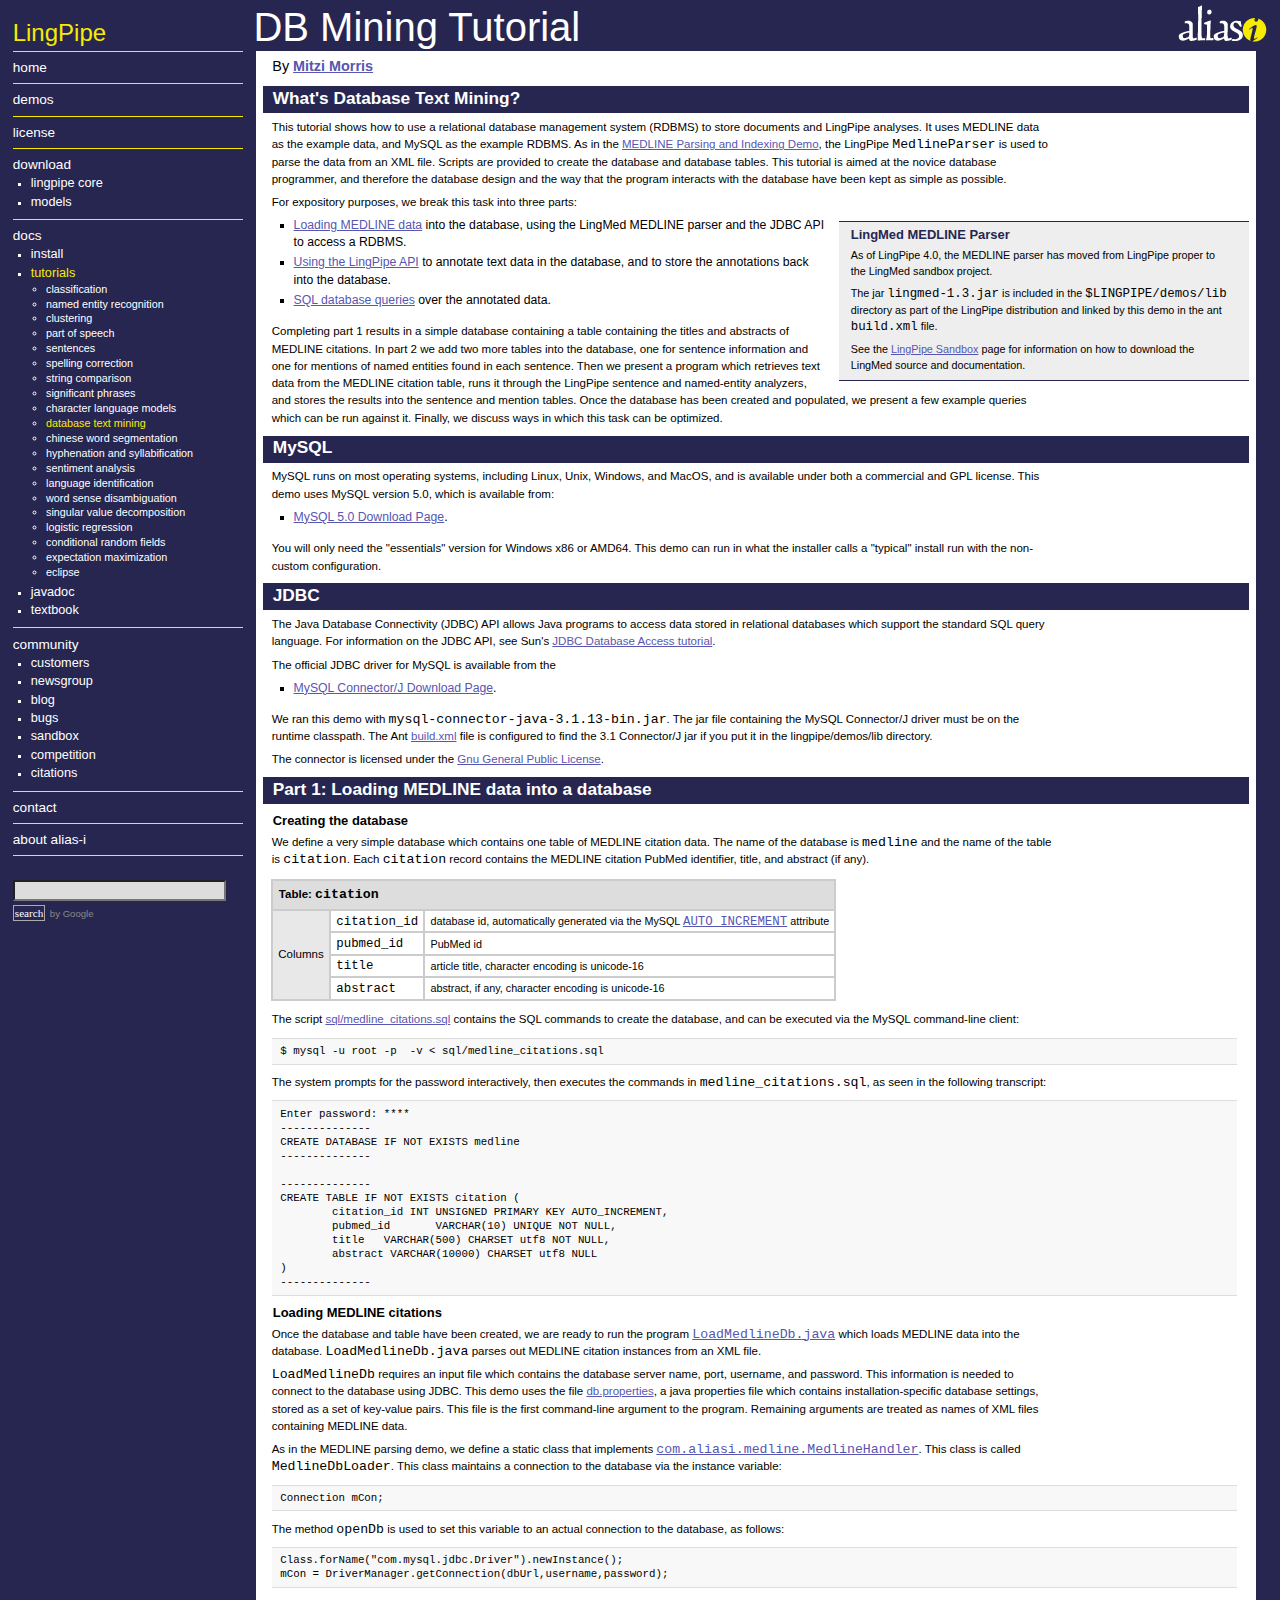
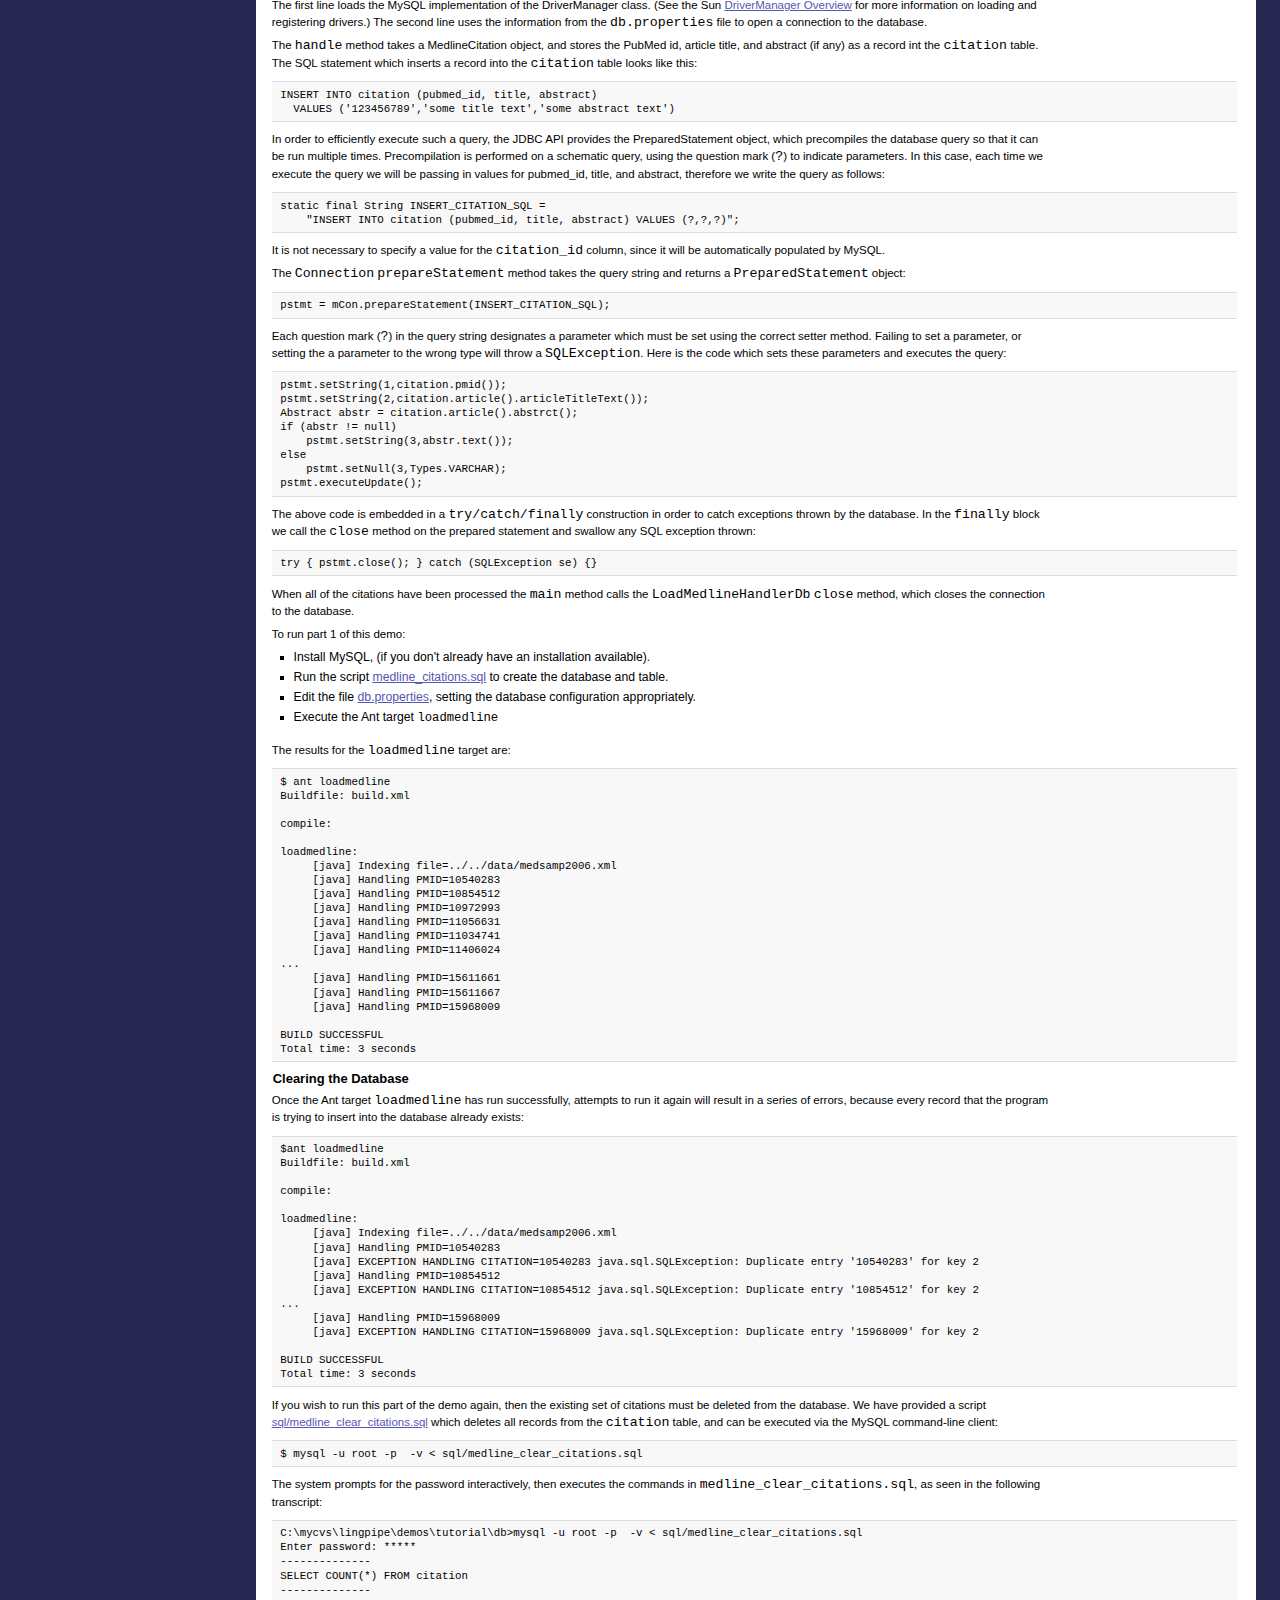
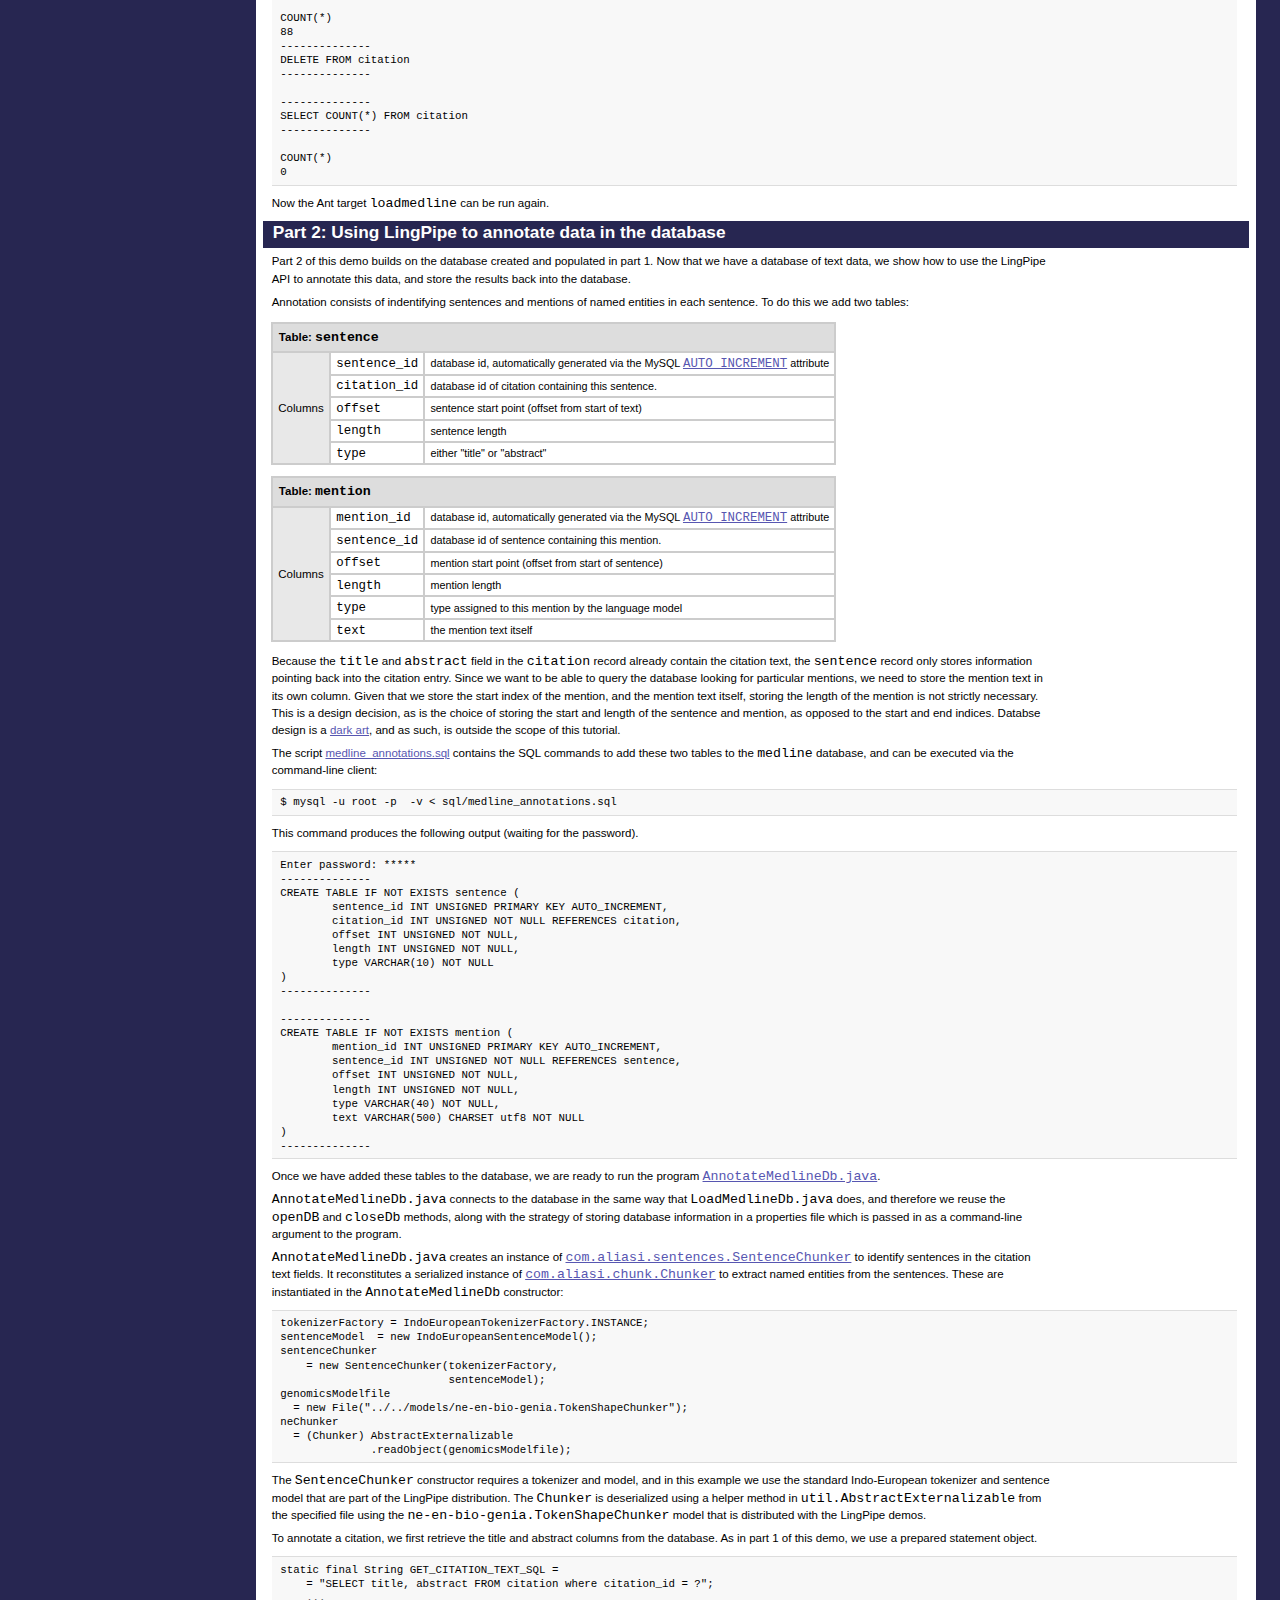
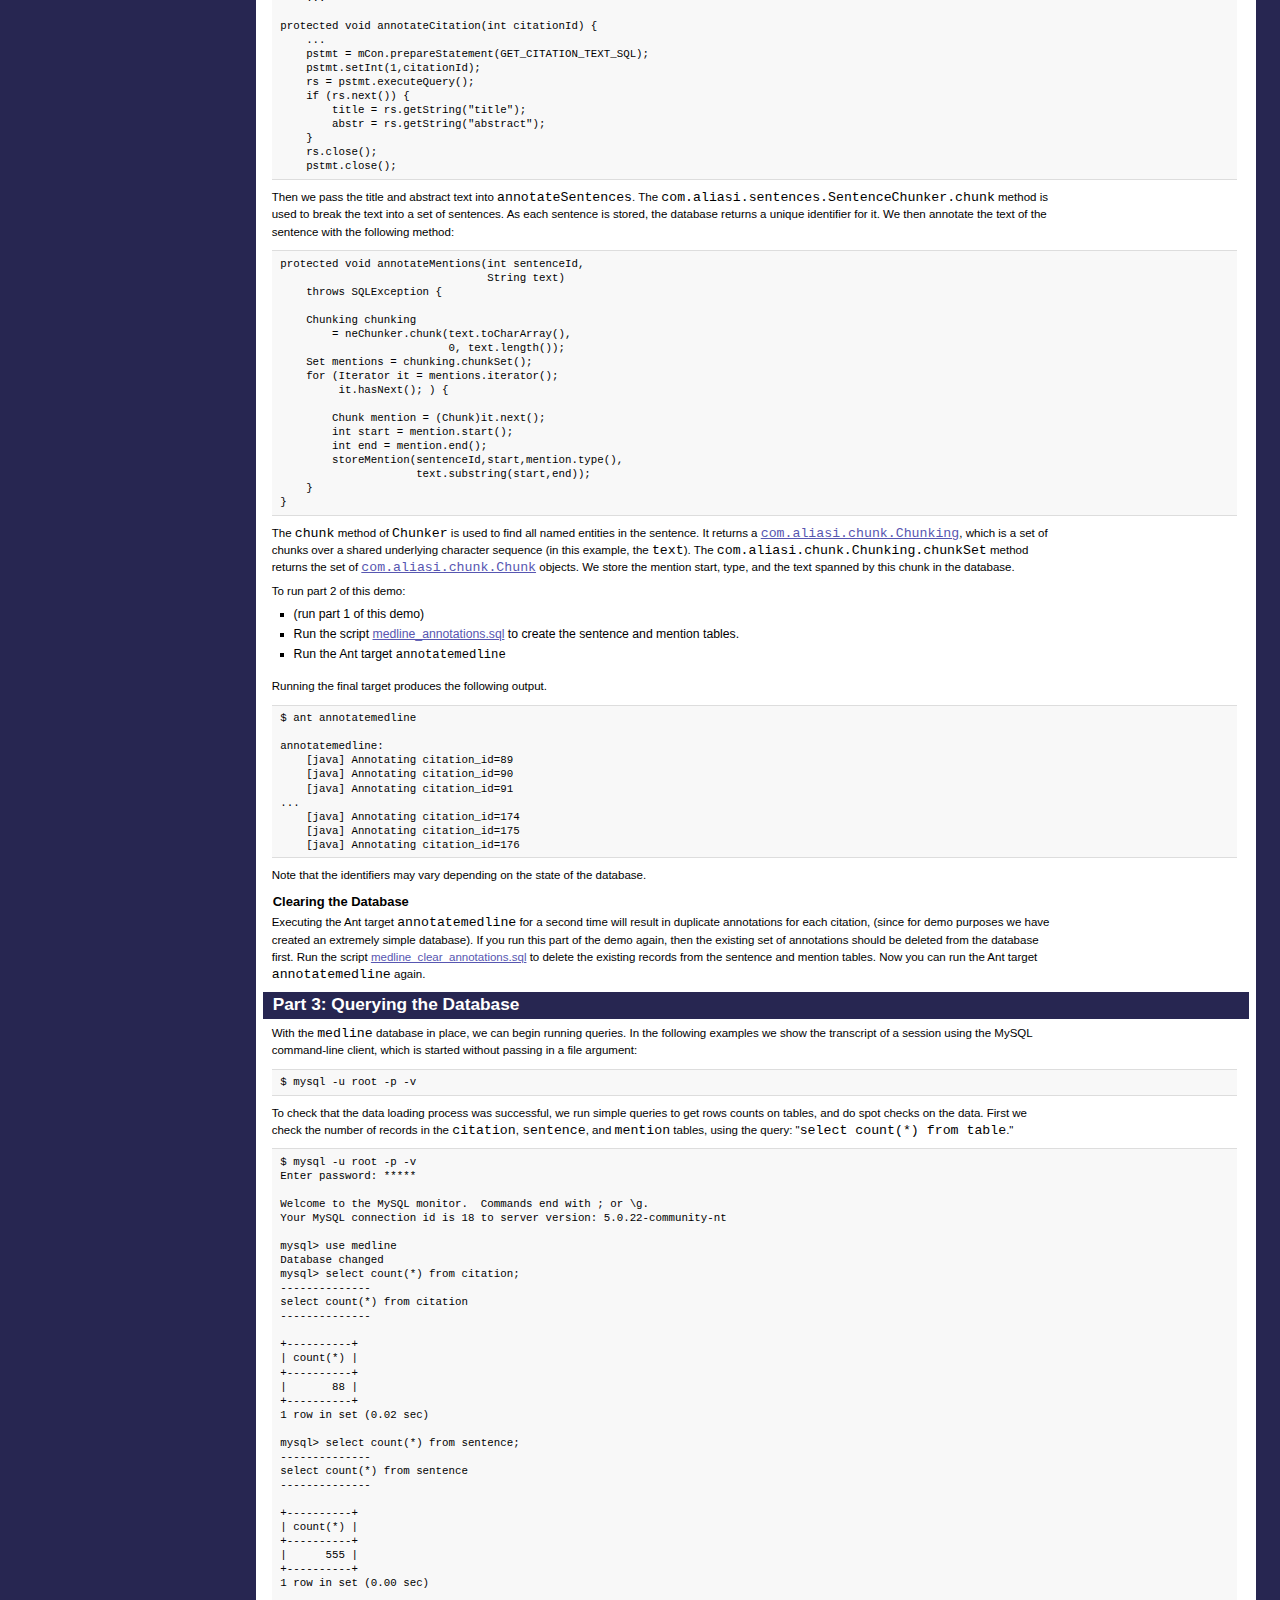
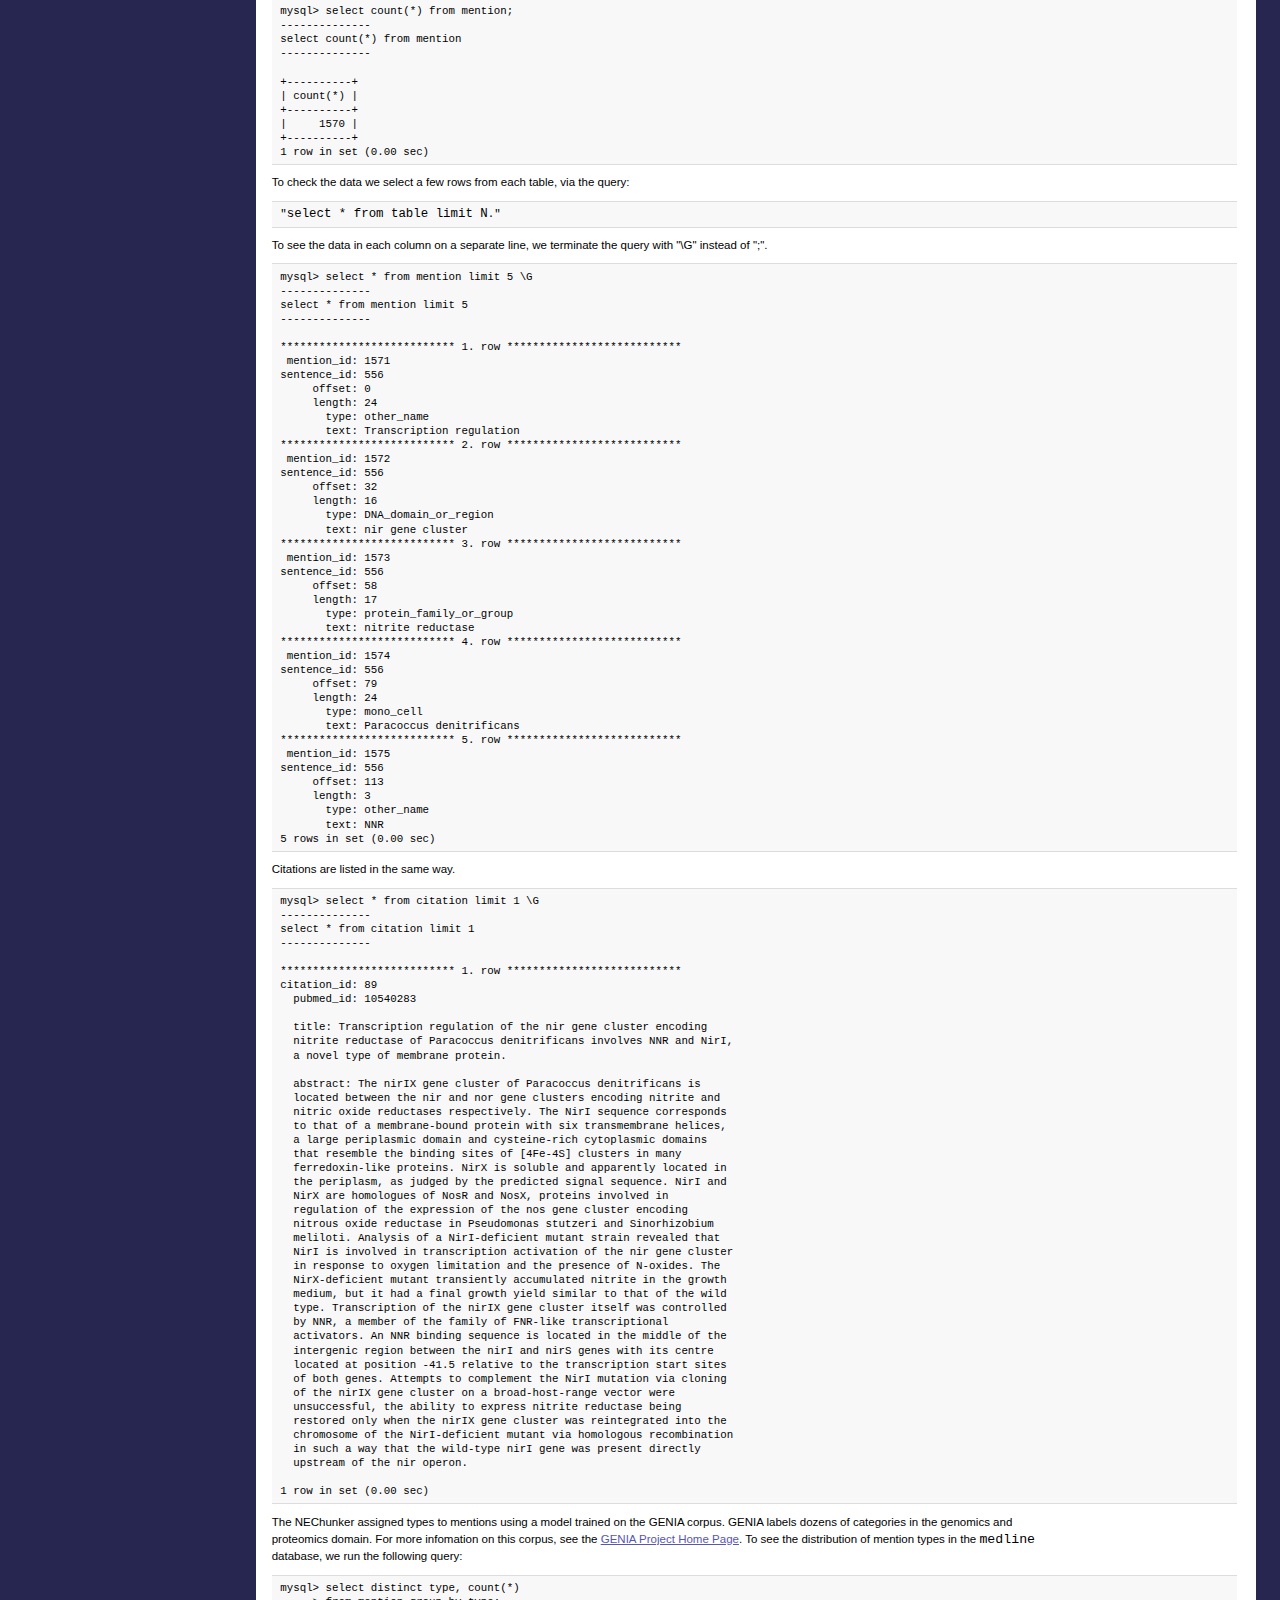
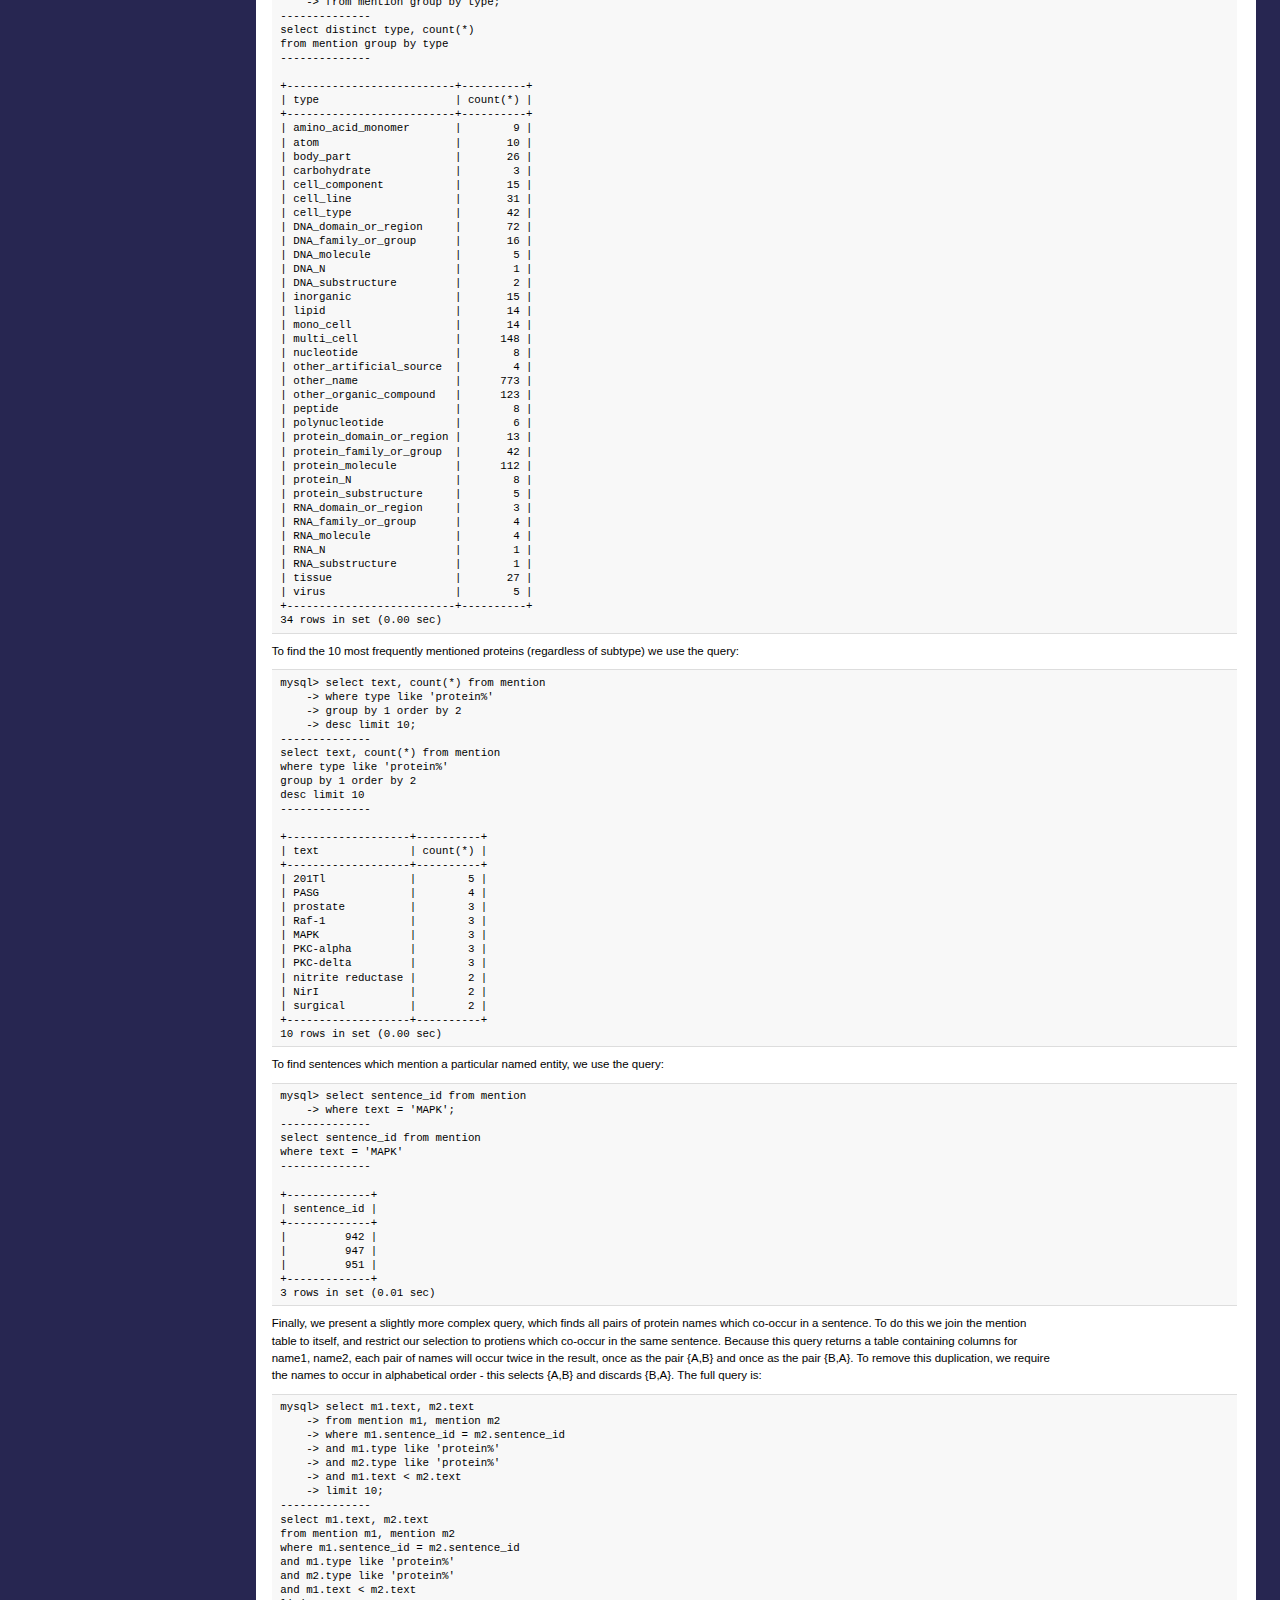
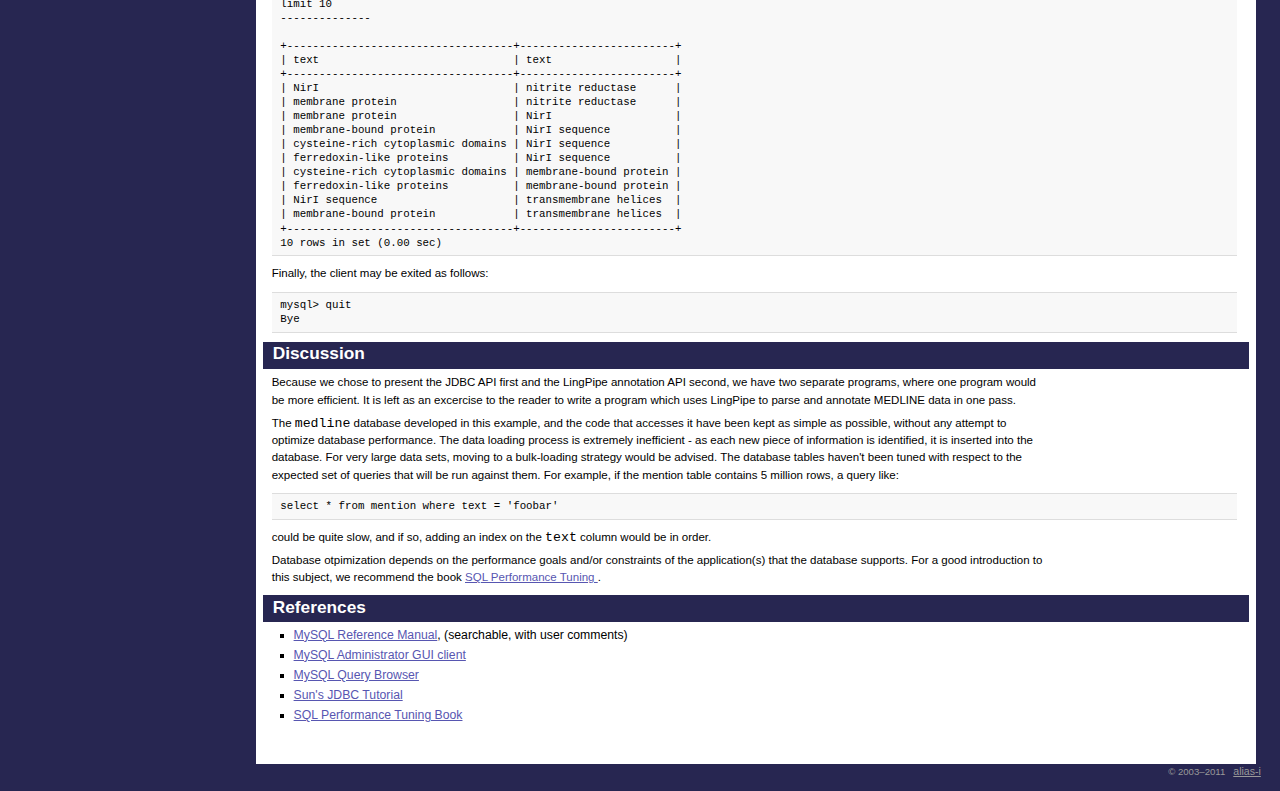
==== lingpipe_blog/database_text_mining.html @ 91e5bca7 "adding blogpost on MySQL" ====
<?xml version="1.0" encoding="UTF-8"?>
<!DOCTYPE html
     PUBLIC "-//W3C//DTD XHTML 1.0 Strict//EN"
     "http://www.w3.org/TR/xhtml1/DTD/xhtml1-strict.dtd">
<html xmlns="http://www.w3.org/1999/xhtml" xml:lang="en">

<title>LingPipe: Database Text Mining Tutorial</title>
<meta http-equiv="Content-type" content="application/xhtml+xml; charset=utf-8"/>
<meta http-equiv="Content-Language" content="en"/>
<link rel="stylesheet" href="styles.css">

</head>

 

<div id="header">
<h1 id="product">LingPipe</h1><h1 id="pagetitle">DB Mining Tutorial</h1>
<img src="logo-small.gif" style="float:right" alt="alias-i logo"/>
</a>
</div><!-- head -->


<div id="navig">

<ul>
<li><a href="/web/20130129032338/http://alias-i.com/lingpipe/index.html">home</a></li>

<li><a href="/web/20130129032338/http://alias-i.com/lingpipe/web/demos.html">demos</a></li>

<li><a href="/web/20130129032338/http://alias-i.com/lingpipe/web/licensing.html">license</a></li>

<li>download
<ul>
<li><a href="/web/20130129032338/http://alias-i.com/lingpipe/web/download.html">lingpipe core</a></li>
<li><a href="/web/20130129032338/http://alias-i.com/lingpipe/web/models.html">models</a></li>
</ul>
</li>

<li>docs
<ul>
<li><a href="/web/20130129032338/http://alias-i.com/lingpipe/web/install.html">install</a></li>
<li><a class="current" href="/web/20130129032338/http://alias-i.com/lingpipe/demos/tutorial/read-me.html">tutorials</a>
<ul>
<li><a href="/web/20130129032338/http://alias-i.com/lingpipe/demos/tutorial/classify/read-me.html">classification</a></li>
<li><a href="/web/20130129032338/http://alias-i.com/lingpipe/demos/tutorial/ne/read-me.html">named entity recognition</a></li>
<li><a href="/web/20130129032338/http://alias-i.com/lingpipe/demos/tutorial/cluster/read-me.html">clustering</a></li>
<li><a href="/web/20130129032338/http://alias-i.com/lingpipe/demos/tutorial/posTags/read-me.html">part of speech</a></li>
<li><a href="/web/20130129032338/http://alias-i.com/lingpipe/demos/tutorial/sentences/read-me.html">sentences</a></li>
<li><a href="/web/20130129032338/http://alias-i.com/lingpipe/demos/tutorial/querySpellChecker/read-me.html">spelling correction</a></li>
<li><a href="/web/20130129032338/http://alias-i.com/lingpipe/demos/tutorial/stringCompare/read-me.html">string comparison</a></li>
<li><a href="/web/20130129032338/http://alias-i.com/lingpipe/demos/tutorial/interestingPhrases/read-me.html">significant phrases</a></li>
<li><a href="/web/20130129032338/http://alias-i.com/lingpipe/demos/tutorial/lm/read-me.html">character language models</a></li>
<li><a class="current" href="/web/20130129032338/http://alias-i.com/lingpipe/demos/tutorial/db/read-me.html">database text mining</a></li>
<li><a href="/web/20130129032338/http://alias-i.com/lingpipe/demos/tutorial/chineseTokens/read-me.html">chinese word segmentation</a></li>
<li><a href="/web/20130129032338/http://alias-i.com/lingpipe/demos/tutorial/hyphenation/read-me.html">hyphenation and syllabification</a></li>
<li><a href="/web/20130129032338/http://alias-i.com/lingpipe/demos/tutorial/sentiment/read-me.html">sentiment analysis</a></li>
<li><a href="/web/20130129032338/http://alias-i.com/lingpipe/demos/tutorial/langid/read-me.html">language identification</a></li>
<li><a href="/web/20130129032338/http://alias-i.com/lingpipe/demos/tutorial/wordSense/read-me.html">word sense disambiguation</a></li>
<li><a href="/web/20130129032338/http://alias-i.com/lingpipe/demos/tutorial/svd/read-me.html">singular value decomposition</a></li>
<li><a href="/web/20130129032338/http://alias-i.com/lingpipe/demos/tutorial/logistic-regression/read-me.html">logistic regression</a></li>
<li><a href="/web/20130129032338/http://alias-i.com/lingpipe/demos/tutorial/crf/read-me.html">conditional random fields</a></li>
<li><a href="/web/20130129032338/http://alias-i.com/lingpipe/demos/tutorial/em/read-me.html">expectation maximization</a></li>
<li><a href="/web/20130129032338/http://alias-i.com/lingpipe/demos/tutorial/eclipse/read-me.html">eclipse</a></li>
</ul>
</li>
<li><a href="/web/20130129032338/http://alias-i.com/lingpipe/docs/api/index.html">javadoc</a></li>
<li><a href="/web/20130129032338/http://alias-i.com/lingpipe/web/book.html">textbook</a></li>
</ul>
</li>

<li>community
<ul>
<li><a href="/web/20130129032338/http://alias-i.com/lingpipe/web/customers.html">customers</a></li>
<li><a href="https://web.archive.org/web/20130129032338/http://groups.yahoo.com/group/LingPipe/">newsgroup</a></li>
<li><a href="https://web.archive.org/web/20130129032338/http://lingpipe-blog.com/">blog</a></li>
<li><a href="/web/20130129032338/http://alias-i.com/lingpipe/web/bugs.html">bugs</a></li>
<li><a href="/web/20130129032338/http://alias-i.com/lingpipe/web/sandbox.html">sandbox</a></li>
<li><a href="/web/20130129032338/http://alias-i.com/lingpipe/web/competition.html">competition</a></li>
<li><a href="/web/20130129032338/http://alias-i.com/lingpipe/web/citations.html">citations</a></li>
</ul>
</li>

<li><a href="/web/20130129032338/http://alias-i.com/lingpipe/web/contact.html">contact</a></li>

<li><a href="/web/20130129032338/http://alias-i.com/lingpipe/web/about.html">about alias-i</a></li>
</ul>

<div class="search">
<form action="https://web.archive.org/web/20130129032338/http://www.google.com/search">
<p>
<input type="hidden" name="hl" value="en"/>
<input type="hidden" name="ie" value="UTF-8"/>
<input type="hidden" name="oe" value="UTF-8"/>
<input type="hidden" name="sitesearch" value="alias-i.com"/>
<input class="query" size="10%" name="q" value=""/>
<br/>
<input class="submit" type="submit" value="search" name="submit"/>
<span style="font-size:.6em; color:#888">by&nbsp;Google</span>
</p>
</form>
</div>

</div><!-- navig -->


<div id="content" class="content">

<div class="author">
By <a href="https://web.archive.org/web/20130129032338/http://www.panix.com/~mitzi/MitziMorrisResume.html"><b>Mitzi Morris</b></a>
</div>

<h2>What's Database Text Mining?</h2>
<p>
This tutorial shows how to use a relational database management system
(RDBMS) to store documents and LingPipe analyses.  It uses MEDLINE data as
the example data, and MySQL as the example RDBMS.  As in the <a href="/web/20130129032338/http://alias-i.com/lingpipe/demos/tutorial/medline/read-me.html">MEDLINE Parsing and Indexing Demo</a>,
the LingPipe <code>MedlineParser</code> is used to parse the data from
an XML file.  Scripts are provided to create the database and database
tables.  This tutorial is aimed at the novice database programmer, and
therefore the database design and the way that the program interacts
with the database have been kept as simple as possible.
</p>

<p>
For expository purposes, we break this task into three parts:
</p>

<div class="sidebar">
<h2>LingMed MEDLINE Parser</h2>
<p>As of LingPipe 4.0, the MEDLINE parser has moved
from LingPipe proper to the LingMed sandbox project.
</p>
<p>
The jar <code>lingmed-1.3.jar</code> is
included in the <code>$LINGPIPE/demos/lib</code> directory
as part of the LingPipe distribution and linked by this
demo in the ant <code>build.xml</code> file.
</p>
<p>See the <a href="/web/20130129032338/http://alias-i.com/lingpipe/web/sandbox.html">LingPipe Sandbox</a>
page for information on how to download the LingMed source
and documentation.
</p>
</div>

<ul>
<li><a href="#part1">Loading MEDLINE data</a> into the database, using
the LingMed MEDLINE parser and the JDBC API to access a RDBMS.</li>
<li><a href="#part2">Using the LingPipe API</a> to annotate text data
in the database, and to store the annotations back into the database.</li>
<li><a href="#part3">SQL database queries</a> over the annotated data.</li>

</ul>

<p>
Completing part 1 results in a simple database containing a table
containing the titles and abstracts of MEDLINE citations.  In part 2
we add two more tables into the database, one for sentence
information and one for mentions of named entities found in each
sentence.  Then we present a program which retrieves text data from
the MEDLINE citation table, runs it through the LingPipe sentence and
named-entity analyzers, and stores the results into the sentence and
mention tables.  Once the database has been created and populated, we
present a few example queries which can be run against it.  Finally,
we discuss ways in which this task can be optimized.
</p>


<h2>MySQL</h2>

<p>
MySQL runs on most operating systems, including Linux, Unix, Windows,
and MacOS, and is available under both a commercial and GPL license.
This demo uses MySQL version 5.0, which is available from:
</p>

<ul>
<li>
<a href="https://web.archive.org/web/20130129032338/http://dev.mysql.com/downloads/mysql/5.0.html">MySQL 5.0 Download Page</a>.
</li>
</ul>

<p>
You will only need the &quot;essentials&quot; version for Windows x86
or AMD64.  This demo can run in what the installer calls a
&quot;typical&quot; install run with the non-custom configuration.
</p>

<h2>JDBC</h2>

<p>
The Java Database Connectivity (JDBC) API allows Java programs to access data stored in relational
databases which support the standard SQL query language.  For
information on the JDBC API, see Sun's <a href="https://web.archive.org/web/20130129032338/http://java.sun.com/docs/books/tutorial/jdbc/">JDBC Database
Access tutorial</a>.
</p>

<p>
The official JDBC driver for MySQL is available from the
</p>

<ul>
<li>
<a href="https://web.archive.org/web/20130129032338/http://dev.mysql.com/downloads/connector/j/3.1.html">MySQL Connector/J Download Page</a>.
</li>
</ul>

<p>
We ran this demo with <code>mysql-connector-java-3.1.13-bin.jar</code>.
The jar file containing the MySQL Connector/J driver must be on the
runtime classpath.  The Ant <a href="build.xml">build.xml</a> file is
configured to find the 3.1 Connector/J jar if you put it in the lingpipe/demos/lib directory.
</p>
<p>
The connector is licensed under the <a href="https://web.archive.org/web/20130129032338/http://www.gnu.org/licenses/gpl.html">Gnu General Public License</a>.
</p>

<a name="part1"></a>
<h2>Part 1: Loading MEDLINE data into a database</h2>

<h3>Creating the database</h3>

<p>
We define a very simple database which contains one table of MEDLINE citation data.
The name of the database is <code>medline</code>
and the name of the table is <code>citation</code>.
Each <code>citation</code> record contains the MEDLINE citation PubMed identifier,
title, and abstract (if any).
</p>

<table>
<tr>
<th class="title" colspan="3">Table: <code>citation</code></th>
</tr>
<tr>
<th rowspan="4">Columns</th>
<td><code>citation_id</code></td>
<td>database id, automatically generated via the MySQL
<a href="https://web.archive.org/web/20130129032338/http://dev.mysql.com/doc/mysql/en/example-auto-increment.html"><code>AUTO_INCREMENT</code></a> attribute
</td>
</tr>
<tr>
<td><code>pubmed_id</code></td>
<td>PubMed id</td>
</tr>
<tr>
<td><code>title</code></td>
<td>article title, character encoding is unicode-16</td>
</tr>
<tr>
<td><code>abstract</code></td>
<td>abstract, if any, character encoding is unicode-16</td>
</tr>
</table>

<p>
The script <a href="sql/medline_citations.sql">sql/medline_citations.sql</a> contains
the SQL commands to create the database, and can be executed via the
MySQL command-line client:
</p>

<pre class="code">
$ mysql -u root -p  -v &lt; sql/medline_citations.sql
</pre>

<p>
The system prompts for the password interactively, then executes the commands
in <code>medline_citations.sql</code>, as seen in the following transcript:
</p>

<pre class="code">
Enter password: ****
--------------
CREATE DATABASE IF NOT EXISTS medline
--------------

--------------
CREATE TABLE IF NOT EXISTS citation (
        citation_id INT UNSIGNED PRIMARY KEY AUTO_INCREMENT,
        pubmed_id       VARCHAR(10) UNIQUE NOT NULL,
        title   VARCHAR(500) CHARSET utf8 NOT NULL,
        abstract VARCHAR(10000) CHARSET utf8 NULL
)
--------------
</pre>


<h3>Loading MEDLINE citations</h3>


<p>
Once the database and table have been created, we are ready to run the program <a href="src/LoadMedlineDb.java"><code>LoadMedlineDb.java</code></a>
which loads MEDLINE data into the database.
<code>LoadMedlineDb.java</code> parses out MEDLINE citation instances from an XML file.
</p>

<p>
<code>LoadMedlineDb</code> requires an input file which contains
the database server name, port, username, and password.
This information is needed to connect to the database using JDBC.
This demo uses the file <a href="etc/db.properties">db.properties</a>, a java properties
file which contains installation-specific database settings, stored
as a set of key-value pairs.
This file is the first command-line argument to the program.
Remaining arguments are treated as names of XML files containing MEDLINE data.
</p>

<p>
As in the MEDLINE parsing demo, we define a static class that implements
<a href="/web/20130129032338/http://alias-i.com/lingpipe/docs/api/com/aliasi/medline/MedlineHandler.html">
<code>com.aliasi.medline.MedlineHandler</code></a>.
This class is called <code>MedlineDbLoader</code>.
This class maintains a connection to the database via the instance variable:
</p>

<pre class="code">
Connection mCon;
</pre>

<p>
The method <code>openDb</code> is used to set this variable to an
actual connection to the database, as follows:
</p>

<pre class="code">
Class.forName("com.mysql.jdbc.Driver").newInstance();
mCon = DriverManager.getConnection(dbUrl,username,password);
</pre>

<p>
The first line loads the MySQL implementation of the DriverManager
class.  (See the Sun <a href="https://web.archive.org/web/20130129032338/http://java.sun.com/j2se/1.4.2/docs/guide/jdbc/getstart/drivermanager.html#998348">
DriverManager Overview</a> for more information on loading and
registering drivers.)  The second line uses the information from the
<code>db.properties</code> file to open a connection to the database.
</p>

<p>
The <code>handle</code> method takes a MedlineCitation object, and stores
the PubMed id, article title, and abstract (if any) as a record int the
<code>citation</code> table.
The SQL statement which inserts a record into the <code>citation</code> table
looks like this:
</p>

<pre class="code">
INSERT INTO citation (pubmed_id, title, abstract)
  VALUES ('123456789','some title text','some abstract text')
</pre>

<p>
In order to efficiently execute such a query, the JDBC API provides
the PreparedStatement object, which precompiles the database query so
that it can be run multiple times.  Precompilation is performed on a
schematic query, using the question mark (<code>?</code>) to indicate
parameters.  In this case, each time we execute the query we will be
passing in values for pubmed_id, title, and abstract, therefore we
write the query as follows:
</p>

<pre class="code">
static final String INSERT_CITATION_SQL =
    "INSERT INTO citation (pubmed_id, title, abstract) VALUES (?,?,?)";
</pre>

<p>
It is not necessary to specify a value for the
<code>citation_id</code> column, since it will be automatically
populated by MySQL.
</p>

<p>
The <code>Connection</code> <code>prepareStatement</code> method takes
the query string and returns a <code>PreparedStatement</code> object:
</p>

<pre class="code">
pstmt = mCon.prepareStatement(INSERT_CITATION_SQL);
</pre>

<p>
Each question mark (<code>?</code>) in the query string designates a
parameter which must be set using the correct setter method.  Failing
to set a parameter, or setting the a parameter to the wrong type will
throw a <code>SQLException</code>.  Here is the code which sets these
parameters and executes the query:
</p>

<pre class="code">
pstmt.setString(1,citation.pmid());
pstmt.setString(2,citation.article().articleTitleText());
Abstract abstr = citation.article().abstrct();
if (abstr != null)
    pstmt.setString(3,abstr.text());
else
    pstmt.setNull(3,Types.VARCHAR);
pstmt.executeUpdate();
</pre>

<p>
The above code is embedded in a <code>try/catch/finally</code>
construction in order to catch exceptions thrown by the database.
In the <code>finally</code> block we call the <code>close</code>
method on the prepared statement and swallow any SQL exception thrown:
</p>

<pre class="code">
try { pstmt.close(); } catch (SQLException se) {}
</pre>

<p>
When all of the citations have been processed the <code>main</code>
method calls the <code>LoadMedlineHandlerDb</code> <code>close</code>
method, which closes the connection to the database.
</p>

<p>
To run part 1 of this demo:
</p>

<ul>
<li>
Install MySQL, (if you don't already have an installation available).
</li>
<li>
Run the script
<a href="sql/medline_citations.sql">medline_citations.sql</a> to create the database and table.
</li>
<li>
Edit the file
<a href="etc/db.properties">db.properties</a>, setting the database configuration appropriately.
</li>
<li>
Execute the Ant target <code>loadmedline</code>
</li>
</ul>

<p>
The results for the <code>loadmedline</code> target are:
</p>
<pre class="code">
$ ant loadmedline
Buildfile: build.xml

compile:

loadmedline:
     [java] Indexing file=../../data/medsamp2006.xml
     [java] Handling PMID=10540283
     [java] Handling PMID=10854512
     [java] Handling PMID=10972993
     [java] Handling PMID=11056631
     [java] Handling PMID=11034741
     [java] Handling PMID=11406024
...
     [java] Handling PMID=15611661
     [java] Handling PMID=15611667
     [java] Handling PMID=15968009

BUILD SUCCESSFUL
Total time: 3 seconds
</pre>

<h3>Clearing the Database</h3>
<p>
Once the Ant target <code>loadmedline</code> has run successfully,
attempts to run it again will result in a series of errors,
because every record that the program is trying to insert into
the database already exists:
</p>

<pre class="code">
$ant loadmedline
Buildfile: build.xml

compile:

loadmedline:
     [java] Indexing file=../../data/medsamp2006.xml
     [java] Handling PMID=10540283
     [java] EXCEPTION HANDLING CITATION=10540283 java.sql.SQLException: Duplicate entry '10540283' for key 2
     [java] Handling PMID=10854512
     [java] EXCEPTION HANDLING CITATION=10854512 java.sql.SQLException: Duplicate entry '10854512' for key 2
...
     [java] Handling PMID=15968009
     [java] EXCEPTION HANDLING CITATION=15968009 java.sql.SQLException: Duplicate entry '15968009' for key 2

BUILD SUCCESSFUL
Total time: 3 seconds
</pre>
<p>
If you wish to run this part of the demo again, then the existing set of
citations must be deleted from the database.
We have provided a script
<a href="sql/medline_clear_citations.sql">sql/medline_clear_citations.sql</a>
which deletes all records from the <code>citation</code>
table, and can be executed via the
MySQL command-line client:
</p>

<pre class="code">
$ mysql -u root -p  -v &lt; sql/medline_clear_citations.sql
</pre>

<p>
The system prompts for the password interactively, then executes the commands
in <code>medline_clear_citations.sql</code>, as seen in the following transcript:
</p>

<pre class="code">
C:\mycvs\lingpipe\demos\tutorial\db&gt;mysql -u root -p  -v &lt; sql/medline_clear_citations.sql
Enter password: *****
--------------
SELECT COUNT(*) FROM citation
--------------

COUNT(*)
88
--------------
DELETE FROM citation
--------------

--------------
SELECT COUNT(*) FROM citation
--------------

COUNT(*)
0
</pre>
<p>
Now the Ant target <code>loadmedline</code> can be run again.
</p>

<a name="part2"></a>
<h2>Part 2: Using LingPipe to annotate data in the database</h2>

<p>
Part 2 of this demo builds on the database created and populated in
part 1.  Now that we have a database of text data, we show how to use
the LingPipe API to annotate this data, and store the results back
into the database.
</p>

<p>
Annotation consists of indentifying sentences and mentions of named
entities in each sentence.  To do this we add two tables:
</p>

<table>
<tr>
<th class="title" colspan="3">Table: <code>sentence</code></th>
</tr>
<tr>
<th rowspan="5">Columns</th>
<td><code>sentence_id</code></td>
<td>database id, automatically generated via the MySQL
<a href="https://web.archive.org/web/20130129032338/http://dev.mysql.com/doc/mysql/en/example-auto-increment.html"><code>AUTO_INCREMENT</code></a> attribute
</td>
</tr>
<tr>
<td><code>citation_id</code></td>
<td>database id of citation containing this sentence.
</td>
</tr>
<tr>
<td><code>offset</code></td>
<td>sentence start point (offset from start of text)</td>
</tr>
<tr>
<td><code>length</code></td>
<td>sentence length</td>
</tr>
<tr>
<td><code>type</code></td>
<td>either "title" or "abstract"</td>
</tr>
</table>


<table>
<tr>
<th class="title" colspan="3">Table: <code>mention</code></th>
</tr>
<tr>
<th rowspan="6">Columns</th>
<td><code>mention_id</code></td>
<td>database id, automatically generated via the MySQL
<a href="https://web.archive.org/web/20130129032338/http://dev.mysql.com/doc/mysql/en/example-auto-increment.html"><code>AUTO_INCREMENT</code></a> attribute
</td>
</tr>
<tr>
<td><code>sentence_id</code></td>
<td>database id of sentence containing this mention.
</td>
</tr>
<tr>
<td><code>offset</code></td>
<td>mention start point (offset from start of sentence)</td>
</tr>
<tr>
<td><code>length</code></td>
<td>mention length</td>
</tr>
<tr>
<td><code>type</code></td>
<td>type assigned to this mention by the language model</td>
</tr>
<tr>
<td><code>text</code></td>
<td>the mention text itself</td>
</tr>
</table>

<p>
Because the <code>title</code> and <code>abstract</code> field in the
<code>citation</code> record already contain the citation text, the
<code>sentence</code> record only stores information pointing back
into the citation entry.  Since we want to be able to query the
database looking for particular mentions, we need to store the mention
text in its own column.  Given that we store the start index of the
mention, and the mention text itself, storing the length of the
mention is not strictly necessary.  This is a design decision, as is
the choice of storing the start and length of the sentence and
mention, as opposed to the start and end indices.  Databse design is a
<a href="https://web.archive.org/web/20130129032338/http://en.wikipedia.org/wiki/Dark_Arts">dark art</a>, and as
such, is outside the scope of this tutorial.
</p>

<p>
The script <a href="sql/medline_annotations.sql">medline_annotations.sql</a>
contains the SQL commands to add these two tables to the <code>medline</code>
database, and can be executed via the command-line client:
</p>

<pre class="code">
$ mysql -u root -p  -v &lt; sql/medline_annotations.sql
</pre>

<p>This command produces the following output (waiting for the
password).</p>

<pre class="code">
Enter password: *****
--------------
CREATE TABLE IF NOT EXISTS sentence (
        sentence_id INT UNSIGNED PRIMARY KEY AUTO_INCREMENT,
        citation_id INT UNSIGNED NOT NULL REFERENCES citation,
        offset INT UNSIGNED NOT NULL,
        length INT UNSIGNED NOT NULL,
        type VARCHAR(10) NOT NULL
)
--------------

--------------
CREATE TABLE IF NOT EXISTS mention (
        mention_id INT UNSIGNED PRIMARY KEY AUTO_INCREMENT,
        sentence_id INT UNSIGNED NOT NULL REFERENCES sentence,
        offset INT UNSIGNED NOT NULL,
        length INT UNSIGNED NOT NULL,
        type VARCHAR(40) NOT NULL,
        text VARCHAR(500) CHARSET utf8 NOT NULL
)
--------------
</pre>

<p>
Once we have added these tables to the database, we are ready to run
the program <a href="src/AnnotateMedlineDb.java"><code>AnnotateMedlineDb.java</code></a>.
</p>

<p>
<code>AnnotateMedlineDb.java</code> connects to the database in the
same way that <code>LoadMedlineDb.java</code> does, and therefore we
reuse the <code>openDB</code> and <code>closeDb</code> methods, along
with the strategy of storing database information in a properties file
which is passed in as a command-line argument to the program.
</p>

<p>
<code>AnnotateMedlineDb.java</code> creates an instance of <a href="/web/20130129032338/http://alias-i.com/lingpipe/docs/api/com/aliasi/sentences/SentenceChunker.html"><code>com.aliasi.sentences.SentenceChunker</code></a>
to identify sentences in the citation text fields.  It reconstitutes
a serialized instance of <a href="/web/20130129032338/http://alias-i.com/lingpipe/docs/api/com/aliasi/chunk/Chunker.html"><code>com.aliasi.chunk.Chunker</code></a>
to extract named entities from the sentences.
These are instantiated in the <code>AnnotateMedlineDb</code>
constructor:
</p>

<pre class="code">
tokenizerFactory = IndoEuropeanTokenizerFactory.INSTANCE;
sentenceModel  = new IndoEuropeanSentenceModel();
sentenceChunker
    = new SentenceChunker(tokenizerFactory,
                          sentenceModel);
genomicsModelfile
  = new File("../../models/ne-en-bio-genia.TokenShapeChunker");
neChunker
  = (Chunker) AbstractExternalizable
              .readObject(genomicsModelfile);
</pre>

<p>
The <code>SentenceChunker</code> constructor requires a tokenizer and
model, and in this example we use the standard Indo-European tokenizer
and sentence model that are part of the LingPipe distribution.  The
<code>Chunker</code> is deserialized using a helper method in
<code>util.AbstractExternalizable</code> from the specified file using
the <code>ne-en-bio-genia.TokenShapeChunker</code> model that is
distributed with the LingPipe demos.
</p>

<p>
To annotate a citation, we first retrieve the title and abstract
columns from the database.  As in part 1 of this demo, we use a
prepared statement object.
</p>

<pre class="code">
static final String GET_CITATION_TEXT_SQL =
    = "SELECT title, abstract FROM citation where citation_id = ?";
    ...

protected void annotateCitation(int citationId) {
    ...
    pstmt = mCon.prepareStatement(GET_CITATION_TEXT_SQL);
    pstmt.setInt(1,citationId);
    rs = pstmt.executeQuery();
    if (rs.next()) {
        title = rs.getString("title");
        abstr = rs.getString("abstract");
    }
    rs.close();
    pstmt.close();
</pre>

<p>
Then we pass the title and abstract text into
<code>annotateSentences</code>.  The
<code>com.aliasi.sentences.SentenceChunker.chunk</code> method is used
to break the text into a set of sentences.  As each sentence is
stored, the database returns a unique identifier for it.  We then annotate
the text of the sentence with the following method:
</p>

<pre class="code">
protected void annotateMentions(int sentenceId,
                                String text)
    throws SQLException {

    Chunking chunking
        = neChunker.chunk(text.toCharArray(),
                          0, text.length());
    Set mentions = chunking.chunkSet();
    for (Iterator it = mentions.iterator();
         it.hasNext(); ) {

        Chunk mention = (Chunk)it.next();
        int start = mention.start();
        int end = mention.end();
        storeMention(sentenceId,start,mention.type(),
                     text.substring(start,end));
    }
}
</pre>

<p>
The <code>chunk</code> method of <code>Chunker</code> is used
to find all named entities in the sentence.  It returns a
<a href="/web/20130129032338/http://alias-i.com/lingpipe/docs/api/com/aliasi/chunk/Chunk.html"><code>com.aliasi.chunk.Chunking</code></a>,
which is a set of chunks over a shared underlying character sequence
(in this example, the <code>text</code>).
The <code>com.aliasi.chunk.Chunking.chunkSet</code> method returns the set of
<a href="/web/20130129032338/http://alias-i.com/lingpipe/docs/api/com/aliasi/chunk/Chunk.html"><code>com.aliasi.chunk.Chunk</code></a>
objects.
We store the mention start, type, and the text spanned by this chunk in the database.
</p>

<p>
To run part 2 of this demo:
</p>

<ul>
<li>
(run part 1 of this demo)
</li>
<li>
Run the script <a href="sql/medline_annotations.sql">medline_annotations.sql</a> to
create the sentence and mention tables.
</li>
<li>
Run the Ant target <code>annotatemedline</code>
</li>
</ul>

<p>Running the final target produces the following output.</p>

<pre class="code">
$ ant annotatemedline

annotatemedline:
    [java] Annotating citation_id=89
    [java] Annotating citation_id=90
    [java] Annotating citation_id=91
...
    [java] Annotating citation_id=174
    [java] Annotating citation_id=175
    [java] Annotating citation_id=176
</pre>

<p>Note that the identifiers may vary depending on the state of
the database.</p>

<h3>Clearing the Database</h3>
<p>
Executing the Ant target <code>annotatemedline</code> for a second time
will result in duplicate annotations for each citation, (since for demo
purposes we have created an extremely simple database).
If you run this part of the demo again, then the existing set of
annotations should be deleted from the database first.
Run the script <a href="sql/medline_clear_annotations.sql">medline_clear_annotations.sql</a> to
delete the existing records from the sentence and mention tables.
Now you can run the Ant target <code>annotatemedline</code> again.
</p>

<a name="part3"></a>
<h2>Part 3: Querying the Database</h2>

<p>
With the <code>medline</code> database in place, we can begin running
queries.  In the following examples we show the transcript of a
session using the MySQL command-line client, which is started without
passing in a file argument:
</p>

<pre class="code">
$ mysql -u root -p -v
</pre>

<p>
To check that the data loading process was successful, we run simple queries
to get rows counts on tables, and do spot checks on the data.
First we check the number of records in the
<code>citation</code>, <code>sentence</code>, and <code>mention</code> tables,
using the query: &quot;<code>select count(*) from table</code>.&quot;
</p>

<pre class="code">
$ mysql -u root -p -v
Enter password: *****

Welcome to the MySQL monitor.  Commands end with ; or \g.
Your MySQL connection id is 18 to server version: 5.0.22-community-nt

mysql&gt; use medline
Database changed
mysql&gt; select count(*) from citation;
--------------
select count(*) from citation
--------------

+----------+
| count(*) |
+----------+
|       88 |
+----------+
1 row in set (0.02 sec)

mysql&gt; select count(*) from sentence;
--------------
select count(*) from sentence
--------------

+----------+
| count(*) |
+----------+
|      555 |
+----------+
1 row in set (0.00 sec)

mysql&gt; select count(*) from mention;
--------------
select count(*) from mention
--------------

+----------+
| count(*) |
+----------+
|     1570 |
+----------+
1 row in set (0.00 sec)
</pre>


<p>
To check the data we select a few rows from each table, via the query:
</p>

<pre class="code">
&quot;<code>select * from table limit N</code>.&quot;
</pre>

<p>
To see the
data in each column on a separate line, we terminate the query with
&quot;\G&quot; instead of &quot;;&quot;.
</p>

<pre class="code">
mysql&gt; select * from mention limit 5 \G
--------------
select * from mention limit 5
--------------

*************************** 1. row ***************************
 mention_id: 1571
sentence_id: 556
     offset: 0
     length: 24
       type: other_name
       text: Transcription regulation
*************************** 2. row ***************************
 mention_id: 1572
sentence_id: 556
     offset: 32
     length: 16
       type: DNA_domain_or_region
       text: nir gene cluster
*************************** 3. row ***************************
 mention_id: 1573
sentence_id: 556
     offset: 58
     length: 17
       type: protein_family_or_group
       text: nitrite reductase
*************************** 4. row ***************************
 mention_id: 1574
sentence_id: 556
     offset: 79
     length: 24
       type: mono_cell
       text: Paracoccus denitrificans
*************************** 5. row ***************************
 mention_id: 1575
sentence_id: 556
     offset: 113
     length: 3
       type: other_name
       text: NNR
5 rows in set (0.00 sec)
</pre>

<p>Citations are listed in the same way.</p>

<pre class="code">
mysql&gt; select * from citation limit 1 \G
--------------
select * from citation limit 1
--------------

*************************** 1. row ***************************
citation_id: 89
  pubmed_id: 10540283

  title: Transcription regulation of the nir gene cluster encoding
  nitrite reductase of Paracoccus denitrificans involves NNR and NirI,
  a novel type of membrane protein.

  abstract: The nirIX gene cluster of Paracoccus denitrificans is
  located between the nir and nor gene clusters encoding nitrite and
  nitric oxide reductases respectively. The NirI sequence corresponds
  to that of a membrane-bound protein with six transmembrane helices,
  a large periplasmic domain and cysteine-rich cytoplasmic domains
  that resemble the binding sites of [4Fe-4S] clusters in many
  ferredoxin-like proteins. NirX is soluble and apparently located in
  the periplasm, as judged by the predicted signal sequence. NirI and
  NirX are homologues of NosR and NosX, proteins involved in
  regulation of the expression of the nos gene cluster encoding
  nitrous oxide reductase in Pseudomonas stutzeri and Sinorhizobium
  meliloti. Analysis of a NirI-deficient mutant strain revealed that
  NirI is involved in transcription activation of the nir gene cluster
  in response to oxygen limitation and the presence of N-oxides. The
  NirX-deficient mutant transiently accumulated nitrite in the growth
  medium, but it had a final growth yield similar to that of the wild
  type. Transcription of the nirIX gene cluster itself was controlled
  by NNR, a member of the family of FNR-like transcriptional
  activators. An NNR binding sequence is located in the middle of the
  intergenic region between the nirI and nirS genes with its centre
  located at position -41.5 relative to the transcription start sites
  of both genes. Attempts to complement the NirI mutation via cloning
  of the nirIX gene cluster on a broad-host-range vector were
  unsuccessful, the ability to express nitrite reductase being
  restored only when the nirIX gene cluster was reintegrated into the
  chromosome of the NirI-deficient mutant via homologous recombination
  in such a way that the wild-type nirI gene was present directly
  upstream of the nir operon.

1 row in set (0.00 sec)
</pre>

<p>
The NEChunker assigned types to mentions using a model trained on the
GENIA corpus. GENIA labels dozens of categories in the genomics and
proteomics domain.  For more infomation on this corpus, see the <a href="https://web.archive.org/web/20130129032338/http://www-tsujii.is.s.u-tokyo.ac.jp/GENIA/">GENIA Project Home
Page</a>.  To see the distribution of mention types in the <code>medline</code>
database, we run the following query:
</p>

<pre class="code">
mysql&gt; select distinct type, count(*)
    -&gt; from mention group by type;
--------------
select distinct type, count(*)
from mention group by type
--------------

+--------------------------+----------+
| type                     | count(*) |
+--------------------------+----------+
| amino_acid_monomer       |        9 |
| atom                     |       10 |
| body_part                |       26 |
| carbohydrate             |        3 |
| cell_component           |       15 |
| cell_line                |       31 |
| cell_type                |       42 |
| DNA_domain_or_region     |       72 |
| DNA_family_or_group      |       16 |
| DNA_molecule             |        5 |
| DNA_N                    |        1 |
| DNA_substructure         |        2 |
| inorganic                |       15 |
| lipid                    |       14 |
| mono_cell                |       14 |
| multi_cell               |      148 |
| nucleotide               |        8 |
| other_artificial_source  |        4 |
| other_name               |      773 |
| other_organic_compound   |      123 |
| peptide                  |        8 |
| polynucleotide           |        6 |
| protein_domain_or_region |       13 |
| protein_family_or_group  |       42 |
| protein_molecule         |      112 |
| protein_N                |        8 |
| protein_substructure     |        5 |
| RNA_domain_or_region     |        3 |
| RNA_family_or_group      |        4 |
| RNA_molecule             |        4 |
| RNA_N                    |        1 |
| RNA_substructure         |        1 |
| tissue                   |       27 |
| virus                    |        5 |
+--------------------------+----------+
34 rows in set (0.00 sec)
</pre>

<p>
To find the 10 most frequently mentioned proteins (regardless
of subtype) we use the query:
</p>

<pre class="code">
mysql&gt; select text, count(*) from mention
    -&gt; where type like 'protein%'
    -&gt; group by 1 order by 2
    -&gt; desc limit 10;
--------------
select text, count(*) from mention
where type like 'protein%'
group by 1 order by 2
desc limit 10
--------------

+-------------------+----------+
| text              | count(*) |
+-------------------+----------+
| 201Tl             |        5 |
| PASG              |        4 |
| prostate          |        3 |
| Raf-1             |        3 |
| MAPK              |        3 |
| PKC-alpha         |        3 |
| PKC-delta         |        3 |
| nitrite reductase |        2 |
| NirI              |        2 |
| surgical          |        2 |
+-------------------+----------+
10 rows in set (0.00 sec)
</pre>

<p>
To find sentences which mention a particular named entity, we use the query:
</p>


<pre class="code">
mysql&gt; select sentence_id from mention
    -&gt; where text = 'MAPK';
--------------
select sentence_id from mention
where text = 'MAPK'
--------------

+-------------+
| sentence_id |
+-------------+
|         942 |
|         947 |
|         951 |
+-------------+
3 rows in set (0.01 sec)
</pre>

<p>
Finally, we present a slightly more complex query, which finds all
pairs of protein names which co-occur in a sentence.
To do this we join the mention table to itself, and restrict our selection
to protiens which co-occur in the same sentence.
Because this query returns a table containing columns for name1, name2,
each pair of names will occur twice in the result, once as the pair {A,B}
and once as the pair {B,A}.  To remove this duplication, we require the
names to occur in alphabetical order - this selects {A,B} and discards {B,A}.
The full query is:
</p>

<pre class="code">
mysql&gt; select m1.text, m2.text
    -&gt; from mention m1, mention m2
    -&gt; where m1.sentence_id = m2.sentence_id
    -&gt; and m1.type like 'protein%'
    -&gt; and m2.type like 'protein%'
    -&gt; and m1.text &lt; m2.text
    -&gt; limit 10;
--------------
select m1.text, m2.text
from mention m1, mention m2
where m1.sentence_id = m2.sentence_id
and m1.type like 'protein%'
and m2.type like 'protein%'
and m1.text &lt; m2.text
limit 10
--------------

+-----------------------------------+------------------------+
| text                              | text                   |
+-----------------------------------+------------------------+
| NirI                              | nitrite reductase      |
| membrane protein                  | nitrite reductase      |
| membrane protein                  | NirI                   |
| membrane-bound protein            | NirI sequence          |
| cysteine-rich cytoplasmic domains | NirI sequence          |
| ferredoxin-like proteins          | NirI sequence          |
| cysteine-rich cytoplasmic domains | membrane-bound protein |
| ferredoxin-like proteins          | membrane-bound protein |
| NirI sequence                     | transmembrane helices  |
| membrane-bound protein            | transmembrane helices  |
+-----------------------------------+------------------------+
10 rows in set (0.00 sec)
</pre>

<p>
Finally, the client may be exited as follows:
</p>

<pre class="code">
mysql&gt; quit
Bye
</pre>

<h2>Discussion</h2>

<p>
Because we chose to present the JDBC API first and the LingPipe
annotation API second, we have two separate programs, where one
program would be more efficient.  It is left as an excercise to the
reader to write a program which uses LingPipe to parse and annotate
MEDLINE data in one pass.
</p>

<p>
The <code>medline</code> database developed in this example, and the
code that accesses it have been kept as simple as possible, without
any attempt to optimize database performance.  The data loading
process is extremely inefficient - as each new piece of information is
identified, it is inserted into the database.  For very large data
sets, moving to a bulk-loading strategy would be advised.  The
database tables haven't been tuned with respect to the expected set of
queries that will be run against them.  For example, if the mention
table contains 5 million rows, a query like:
</p>

<pre class="code">
select * from mention where text = 'foobar'
</pre>

<p>
could be quite slow, and if so, adding an index on the
<code>text</code> column would be in order.
</p>

<p>
Database otpimization depends on the performance goals and/or constraints
of the application(s) that the database supports.
For a good introduction to this subject, we recommend the book
<a href="https://web.archive.org/web/20130129032338/http://www.amazon.com/exec/obidos/tg/detail/-/0201791692/002-6607731-5712868?v=glance">
SQL Performance Tuning </a>.
</p>


<h2>References</h2>

<ul>

<li>
<a href="https://web.archive.org/web/20130129032338/http://dev.mysql.com/doc/mysql/en/index.html">MySQL Reference Manual</a>, (searchable, with user comments)
</li>

<li>
<a href="https://web.archive.org/web/20130129032338/http://dev.mysql.com/downloads/administrator/index.html">MySQL Administrator GUI client</a>
</li>

<li>
<a href="https://web.archive.org/web/20130129032338/http://dev.mysql.com/downloads/query-browser/1.1.html">MySQL Query Browser</a>
</li>


<li>
<a href="https://web.archive.org/web/20130129032338/http://java.sun.com/docs/books/tutorial/jdbc/">Sun's JDBC Tutorial</a>
</li>

<li>
<a href="https://web.archive.org/web/20130129032338/http://www.amazon.com/exec/obidos/tg/detail/-/0201791692/002-6607731-5712868?v=glance">
SQL Performance Tuning Book</a>
</li>
</ul>


</div><!-- content -->

<div id="foot">
<p>
&#169; 2003&ndash;2011 &nbsp;
<a href="https://web.archive.org/web/20130129032338/mailto:lingpipe@alias-i.com">alias-i</a>
</p>
</div>
<script type="text/javascript">
var gaJsHost = (("https:" == document.location.protocol) ? "https://web.archive.org/web/20130129032338/https://ssl." : "https://web.archive.org/web/20130129032338/http://www.");
document.write(unescape("%3Cscript src='" + gaJsHost + "google-analytics.com/ga.js' type='text/javascript'%3E%3C/script%3E"));
</script>
<script type="text/javascript">
try {
var pageTracker = _gat._getTracker("UA-15123726-1");
pageTracker._trackPageview();
} catch(err) {}</script></body>
</html>



<!--
     FILE ARCHIVED ON 03:23:38 Jan 29, 2013 AND RETRIEVED FROM THE
     INTERNET ARCHIVE ON 21:03:51 Mar 31, 2025.
     JAVASCRIPT APPENDED BY WAYBACK MACHINE, COPYRIGHT INTERNET ARCHIVE.

     ALL OTHER CONTENT MAY ALSO BE PROTECTED BY COPYRIGHT (17 U.S.C.
     SECTION 108(a)(3)).
-->
<!--
playback timings (ms):
  captures_list: 0.576
  exclusion.robots: 0.027
  exclusion.robots.policy: 0.016
  esindex: 0.01
  cdx.remote: 12.295
  LoadShardBlock: 1042.836 (3)
  PetaboxLoader3.datanode: 937.279 (4)
  PetaboxLoader3.resolve: 257.217 (2)
  load_resource: 176.934
-->
---- lingpipe_blog/styles.css ----
/* 
COLORS
dark blue: #272651;
blue link: #5756B1;
yellow: #F7EB00;
*/

* {
  margin: 0;
  padding: 0;
  font-family: verdana, arial, sans-serif;
}
b { 
  font-weight: bold;
}
i { 
  font-style: italic;
}
.yellowbg { 
  background-color: #FFFFEE;

}
.bluebg { 
  background-color: #EEF;
}
body { 
  font-size: 1em;
  background-color: #272651;
}
.var { 
  font-style: italic;
}

a { 
  color: #5756B1; 
  text-decoration: underline;
}
a:hover { 
  color: #272651;
}

pre {
  font-family: "lucida console", "courier new", courier,  monospace;
  font-size: 1.1em;
}
pre.code { 
  padding: 0.5em 1.5ex;
  margin: 0.85em 2ex .85em 1.5ex;
  color: black;
  background-color: #F8F8F8;
  border-top: 1px solid #DDD;
  border-bottom: 1px solid #DDD;
  overflow: auto;
  clip: auto;
  line-height: 130%;
  font-size: .75em;
}
pre.code sup sup { 
  color: black;
}
pre.code sup { 
  color: black;
}
pre.code sub sub { 
  color: black;
}
pre.code sub { 
  color: black;
}
pre.license { 
  padding: 10em;
  font-size: 190%;
}
.greycode { 
  font-family: "lucida console", "courier new", courier,  monospace;
  color: #777;
}

.userinput { 
  font-family:  "lucida console", "courier new", courier,  monospace;
  font-style: italic;
}

div.sidebar pre.code { 
  font-size: .80em;
}
div.author { 
  padding: 0.5em 0ex 0.25em 1.2ex;
}

table { 
  background-color: #CCC;
  margin: 0.75em 5ex 0.75em 1ex;
  overflow: auto;
  margin-right: 20%;
}
th.title { 
  margin: 0;
  padding: 0.5em 0 0.5em 1ex;
  text-align: left;
  font-weight: bold;
  font-style: normal;
  background-color: #DDD;
  color: black;
  border: none;
}
th, td {  
  margin: 0;
  padding: 0.25em .9ex;
  text-align: left;
  line-height: 130%;
  font-style: normal;
  font-weight: normal;
}
th { 
  font-size: .80em;
  background-color: #E8E8E8;
}
td { 
  font-size: .75em;
  background-color: #FFF;
}
code, .code { 
  font-family: "lucida console", "courier new", courier,  monospace;
  font-size: 1.00em;
}
div#content code { 
  font-family: "lucida console", "courier new", courier,  monospace;
  font-size: 1.15em;
}
.smallcode { 
  font-family: "lucida console", "courier new", courier,  monospace;
  font-size: .90em;
}
.smallnote { 
  color: #666;
  font-size: .90em;
  font-weight: normal;
}

div#header {
  color: white;
  margin: 0 1% 0 0;
  padding: 5px 0 0 0;
}
h1#product {
  float: left;
  width: 19%;
  margin-left: 1%;
  margin-top: .6em;
  margin-bottom: 1px;
  font-weight: normal;
  font-size: 1.50em;
  display: inline;
  color: #F7EB00;
  overflow: hidden;
}
h1#pagetitle {
  float: left;
  font-size: 2.50em;
  margin: 0;
  margin-bottom: 1px;
  font-weight: normal;
}
a#logo { 
  float: right;
  padding: 0;
  margin: .4em 1% 0 0;
  display: inline;
}
a#logo img { 
  border: none;
}
div#navig {
  clear: both;
  float: left;
  width: 18%;
  margin-left: 1%;
  margin-right: 1%;
  overflow: hidden;
  display: inline;
}
div#navig ul {  
  list-style-type: none; 
  border-bottom: 1px solid #F7EB00;
}
div#navig ul li { 
  border-top: 1px solid #F7EB00;
  color: white;
  font-size: .85em;
  padding-top: 0.6em;
  padding-bottom: 0.6em;
}
div#navig ul li ul {  
  list-style-type: square;
  border: none;
  padding: .15em 0 0 2.5ex;
}
div#navig ul li a { 
  color: white;
  text-decoration: none;
}
div#navig ul li a:hover { 
  color: #F7EB00;
}
div#navig ul li ul li {
  border: none;
  padding: .1em 0 .2em 0;
}
div#navig ul li ul li a {
  font-size: 1.10em;
}
div#navig ul li ul li ul { 
   list-style-type: circle;
}
div#navig a.current {
  color: #F7EB00;
}
div#navig a.current:hover {
  text-decoration: none;
  color: #AAA;
}


button.plainbutton { 
   padding: 5px;
   margin: 3px 3px 3px 0;
}

div.search { 
  text-align: left;
  margin-top: 1.5em;
  width: 100%;
}
input.query { 
  margin: 0 0 2px 0;
  padding: 1px;
  font-size: .80em;
  width: 90%;
  background-color: #DDD;
}
input.submit { 
  font-size: .70em;
  font-family: verdana;
  border: 1px solid #AAA;
  background-color: #272651;
  color: white;
  padding: 1px;
}
input.submit:active { 
  background-color: #888;
  color: white;
  border: 1px solid black;
}
input.submit:hover { 
  color: white;
  border: 1px solid #F7EB00;
}

div#content {
  width: 77%;
  float: left;
  padding: 0 .5em 1.75em .5em;
  font-size: .90em;
  color: black;
  background-color: white;
  overflow: hidden;
}
div#content h2 {
  clear: both;
  font-size: 1.20em;
  margin: 0.5em 0 0.25em 0;
  padding: 0.1em 0 0.25em 1.05ex;
  font-weight: bold;
  background-color:#272651;
  color: white;
}
div#content h3 {
  margin: 0.7em 0 0em 1.4ex;
  font-size: .90em;
  font-weight: bold;
  color: black;
}
div#content h4 {
  margin: 0.75em 0 0em 1.4ex;
  font-size: .9em;
  font-style: italic;
  font-weight: normal;
  color: black;
}
.inhead { 
  font-weight: normal;
  font-style: italic;
  padding: 0 0 0 .1ex;
  margin: 0;
}
.inhead:after { 
  content: ":";
}
div#content blockquote { 
  margin: .6em 3ex .6em 5ex;
}
div#content p {
  margin: 0.5em 20% .5em 1.4ex;
  font-size: .80em;
  line-height: 150%;
}
div#content table tr td ul { 
  margin: .25em 4ex;
  font-size: 1.00em;
}

div#content ul {
  list-style-type: square;
  padding: 0 0 0 0;
  margin: 0em 25% 1em 4ex;
  color: black;
  border-bottom: none;
  border-top: none;
  line-height: 140%;
}

div#content ul li {
  margin: 0.25em 0 .25em 0;
  font-size: .85em;
  line-height: 140%;
}

div#content ul.big li {
  margin: 0.25em 0 .25em 0;
  font-size: 1.2em;
  line-height: 140%;
}

div#content ol {
  
  padding: 0 0 0 0;
  margin: 0em 25% 1em 4ex;
  color: black;
  border-bottom: none;
  border-top: none;
  line-height: 140%;
}
div#content ol li {
  margin: 0.25em 0 .25em 0;
  font-size: .85em;
  line-height: 140%;
}

div#content ul li code {
  font-family: "lucida console", "courier new", courier,  monospace;
  font-size: 1.0em;
}


div#content div.ad { 
  float: right;
  clear: right;
  display: inline;
  width: 40%;
  margin: 0.25em 0 0.75em 1em;
  padding: .25em 0.5ex .5em 1.5ex;
  border-top: 1px solid #272651;
  border-bottom: 1px solid #272651;
  font-size: 1.00em;
  color: white;
  background-color: white;
}


div#content div.sidebar { 
  float: right;
  clear: right;
  display: inline;
  width: 40%;
  margin: 0.25em 0 0.75em 1em;
  padding: .25em 0.5ex .5em 1.5ex;
  border-top: 1px solid #272651;
  border-bottom: 1px solid #272651;
  font-size: 1.00em;
  color: white;
  background-color: #EEE;
}

div#content div.sidebar h2 { 
  padding: 0;
  margin: .1em 0 .25em 0;
  font-size: .90em;
  font-weight: bold;
  color:#272651;
  background-color: #EEE;
}
div#content div.sidebar p { 
  margin: 0.5em 2ex 0 0;
  padding: 0 1ex 0 0;
  font-size: .75em;
  background-color: #EEE;
  color: black;
}
div#content div.sidebar ul {
  list-style-type: square;
  color: black;
  border-bottom: none;
  border-top: none;
  margin: 0.5em 2ex 0.5em 3ex;
  font-size: .85em;
}
div#content div.sidebar ul li a { 
  color: #5756B1; 
  text-decoration: underline;
  font-size: 1.00em;
}
div#content div.sidebar ul li a:hover { 
  color: #272651;
}


dt {
  display: block;
  margin-top: .5em;
  padding: 0 0;
  color: #333;
  font-weight: bold;
  font-size: .75em;
}


dd {
  color: black;
  font-size: .75em;
  width: 100%;
}

div#foot {
  clear: both;
  width: 97%;
  display: inline;
}
div#foot p { 
  float: right;
  padding: .1em 1.5% 1.5em 0;
  text-align: right;
  font-size: .60em;
  color: #999;
}
div#foot a { 
  padding: 0;
  margin: 0;
  font-size: 1.10em;
  color: #999;
}

div#contentnav { 
  width: 97%;
  margin: 0;
  padding: 0;
}

div#breadcrumbs { 
  float: left;
  margin: 5px 0;
  background-color: #272651;
  color: white;
  font-size: .80em;
}

div#breadcrumbs a { 
  color: white;
  background-color: #272651;
}

div#breadcrumbs a.current {
  color: #F7EB00;
}
div#breadcrumbs a.current:hover {
  text-decoration: none;
  color: #BBB;
}

div#contentmenu { 
  margin: 5px 0 0 0;
  float: right;
  color: white;
  background-color: #272651;
  font-size: .90em;
  border-right: 1px solid #F7EB00;
}

div#contentmenu a { 
  padding: 0 1ex;
  color: white;
  border-left: 1px solid #F7EB00;
  margin: 0;
}

div.column1of2 { 
  margin-top: 0;
  float: left;
  width: 49%;
  padding-top: 0;
  margin-bottom: 1em;
  padding-right: 0;
  margin-right: 0;
}

div.column2of2 { 
  margin-top: 1em;
  width: 49%;
  margin-left: 49.5%;
  border-left: 1px solid #AAA;
  padding-top: 0;
  padding-left: 3%;
  margin-bottom: 1em;
}
/*
     FILE ARCHIVED ON 03:17:51 Jan 21, 2013 AND RETRIEVED FROM THE
     INTERNET ARCHIVE ON 21:03:56 Mar 31, 2025.
     JAVASCRIPT APPENDED BY WAYBACK MACHINE, COPYRIGHT INTERNET ARCHIVE.

     ALL OTHER CONTENT MAY ALSO BE PROTECTED BY COPYRIGHT (17 U.S.C.
     SECTION 108(a)(3)).
*/
/*
playback timings (ms):
  captures_list: 0.498
  exclusion.robots: 0.019
  exclusion.robots.policy: 0.009
  esindex: 0.01
  cdx.remote: 42.613
  LoadShardBlock: 3496.203 (3)
  PetaboxLoader3.datanode: 2286.736 (5)
  PetaboxLoader3.resolve: 1558.186 (3)
  load_resource: 369.685 (2)
*/
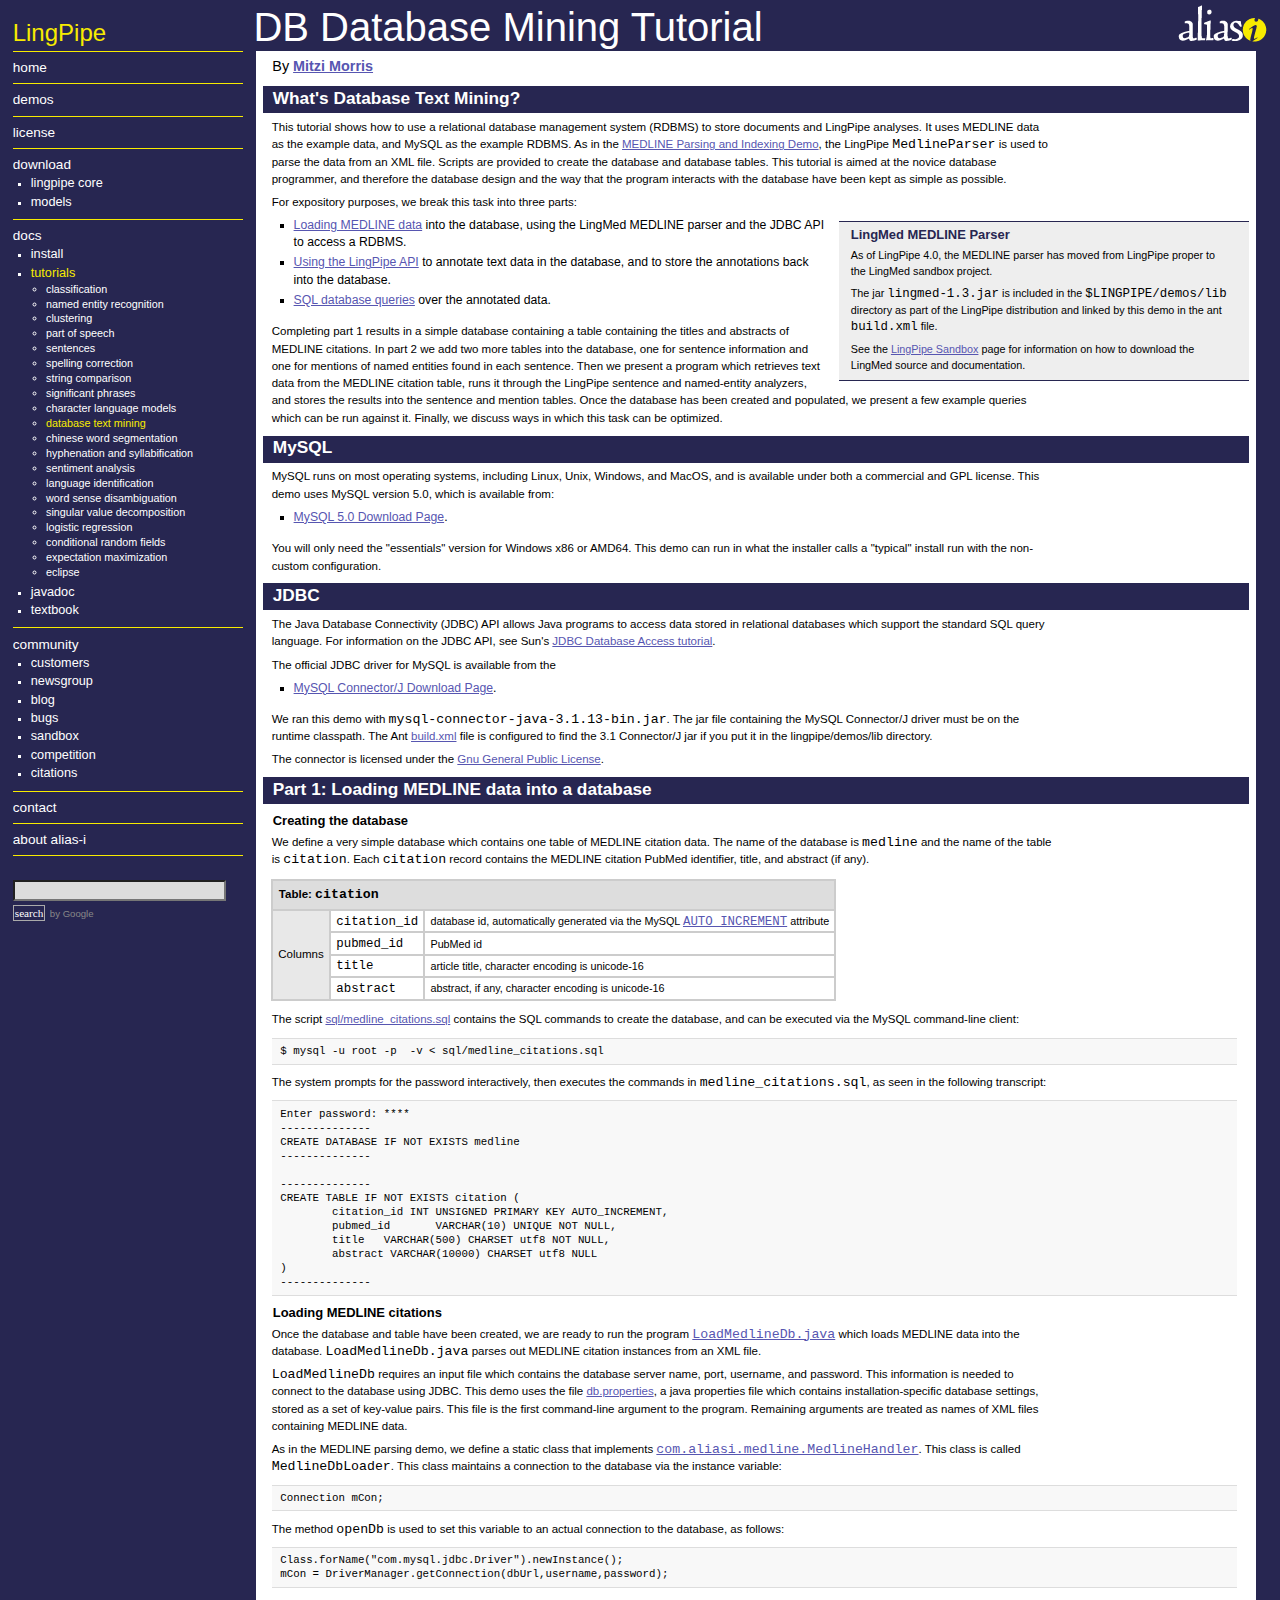
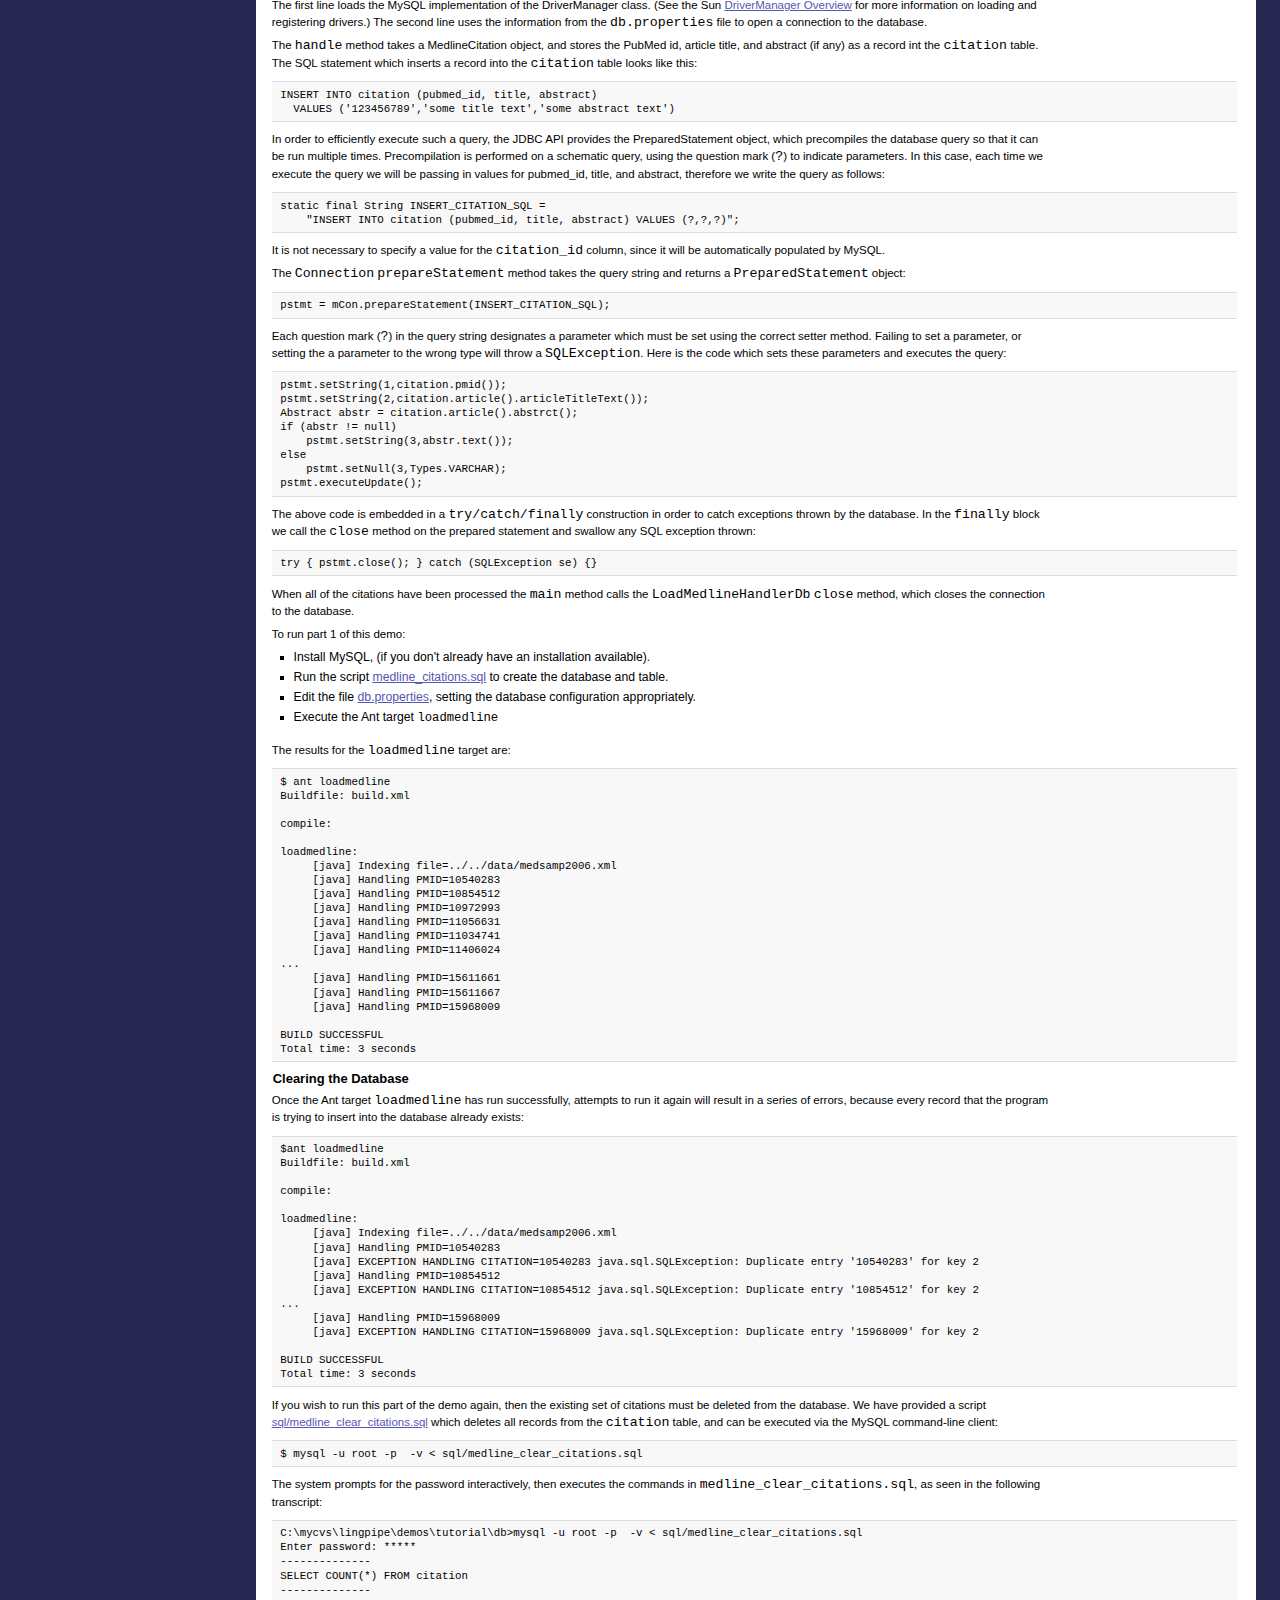
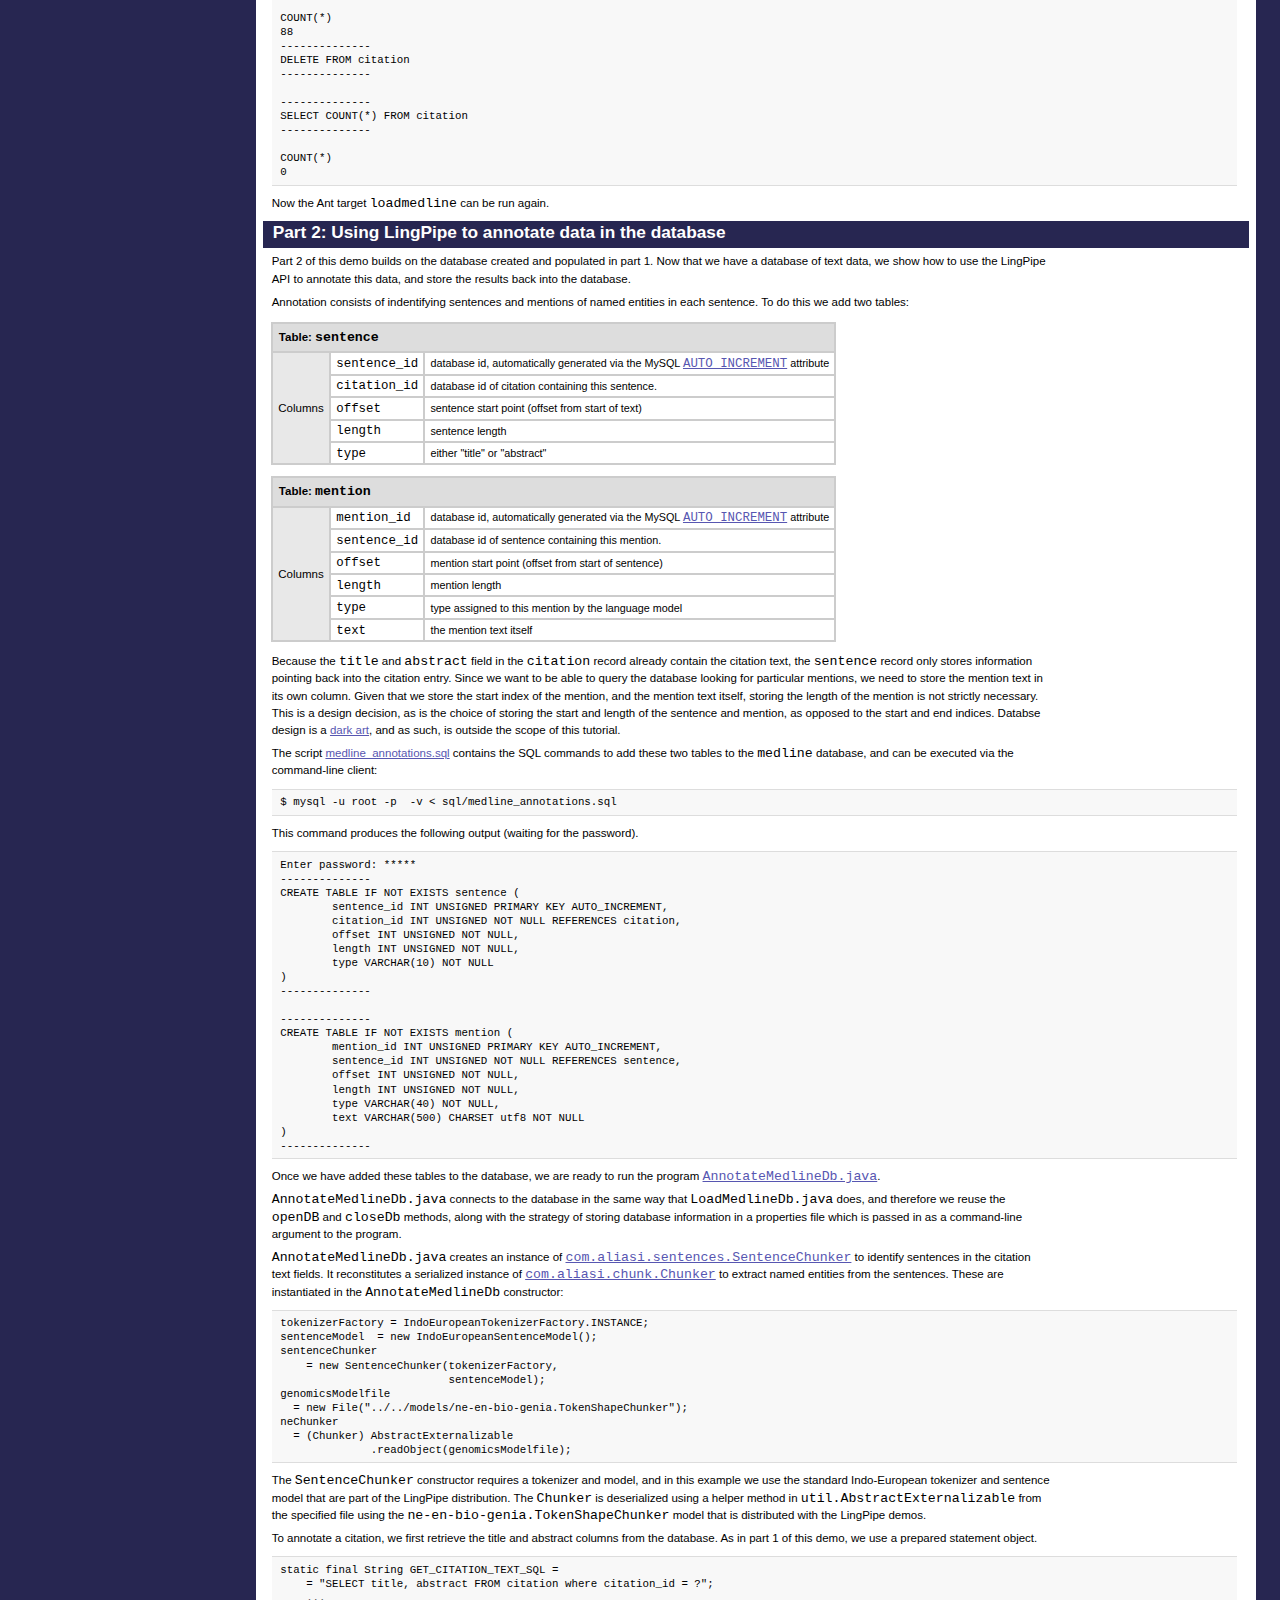
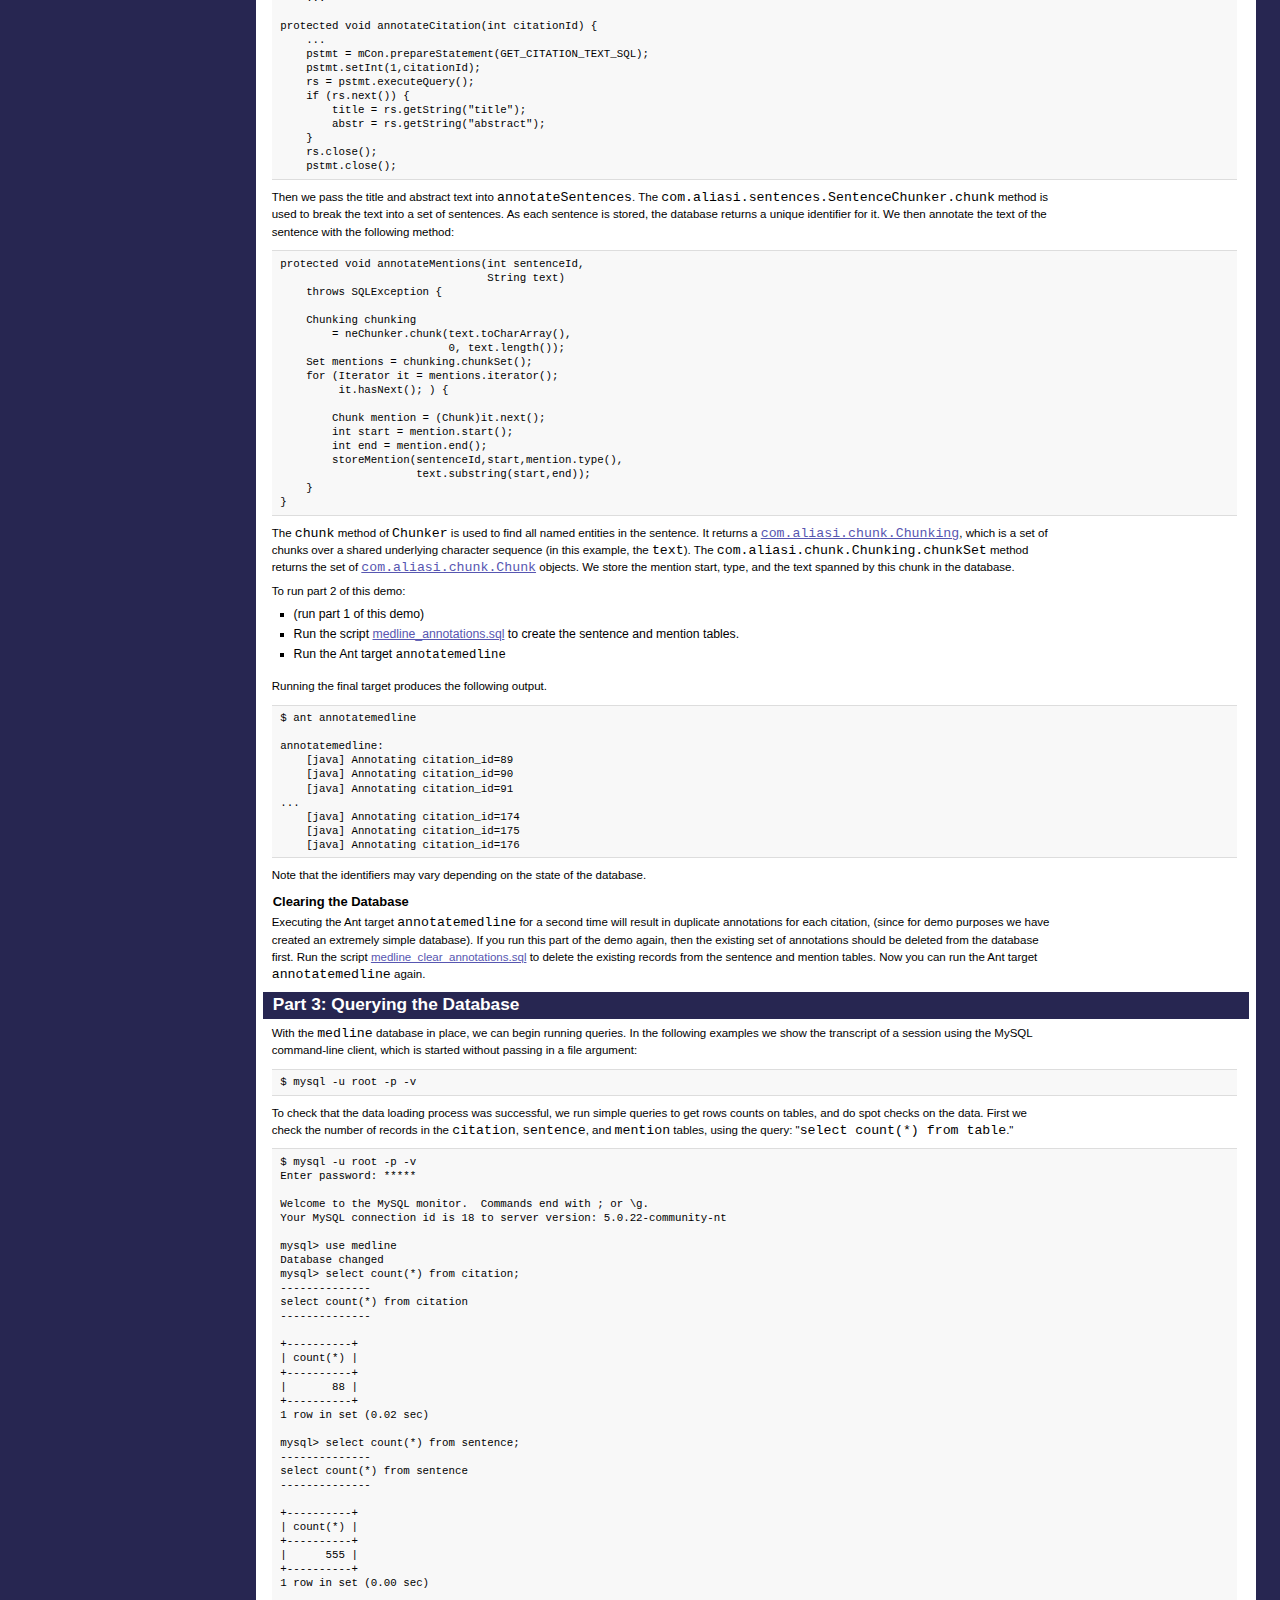
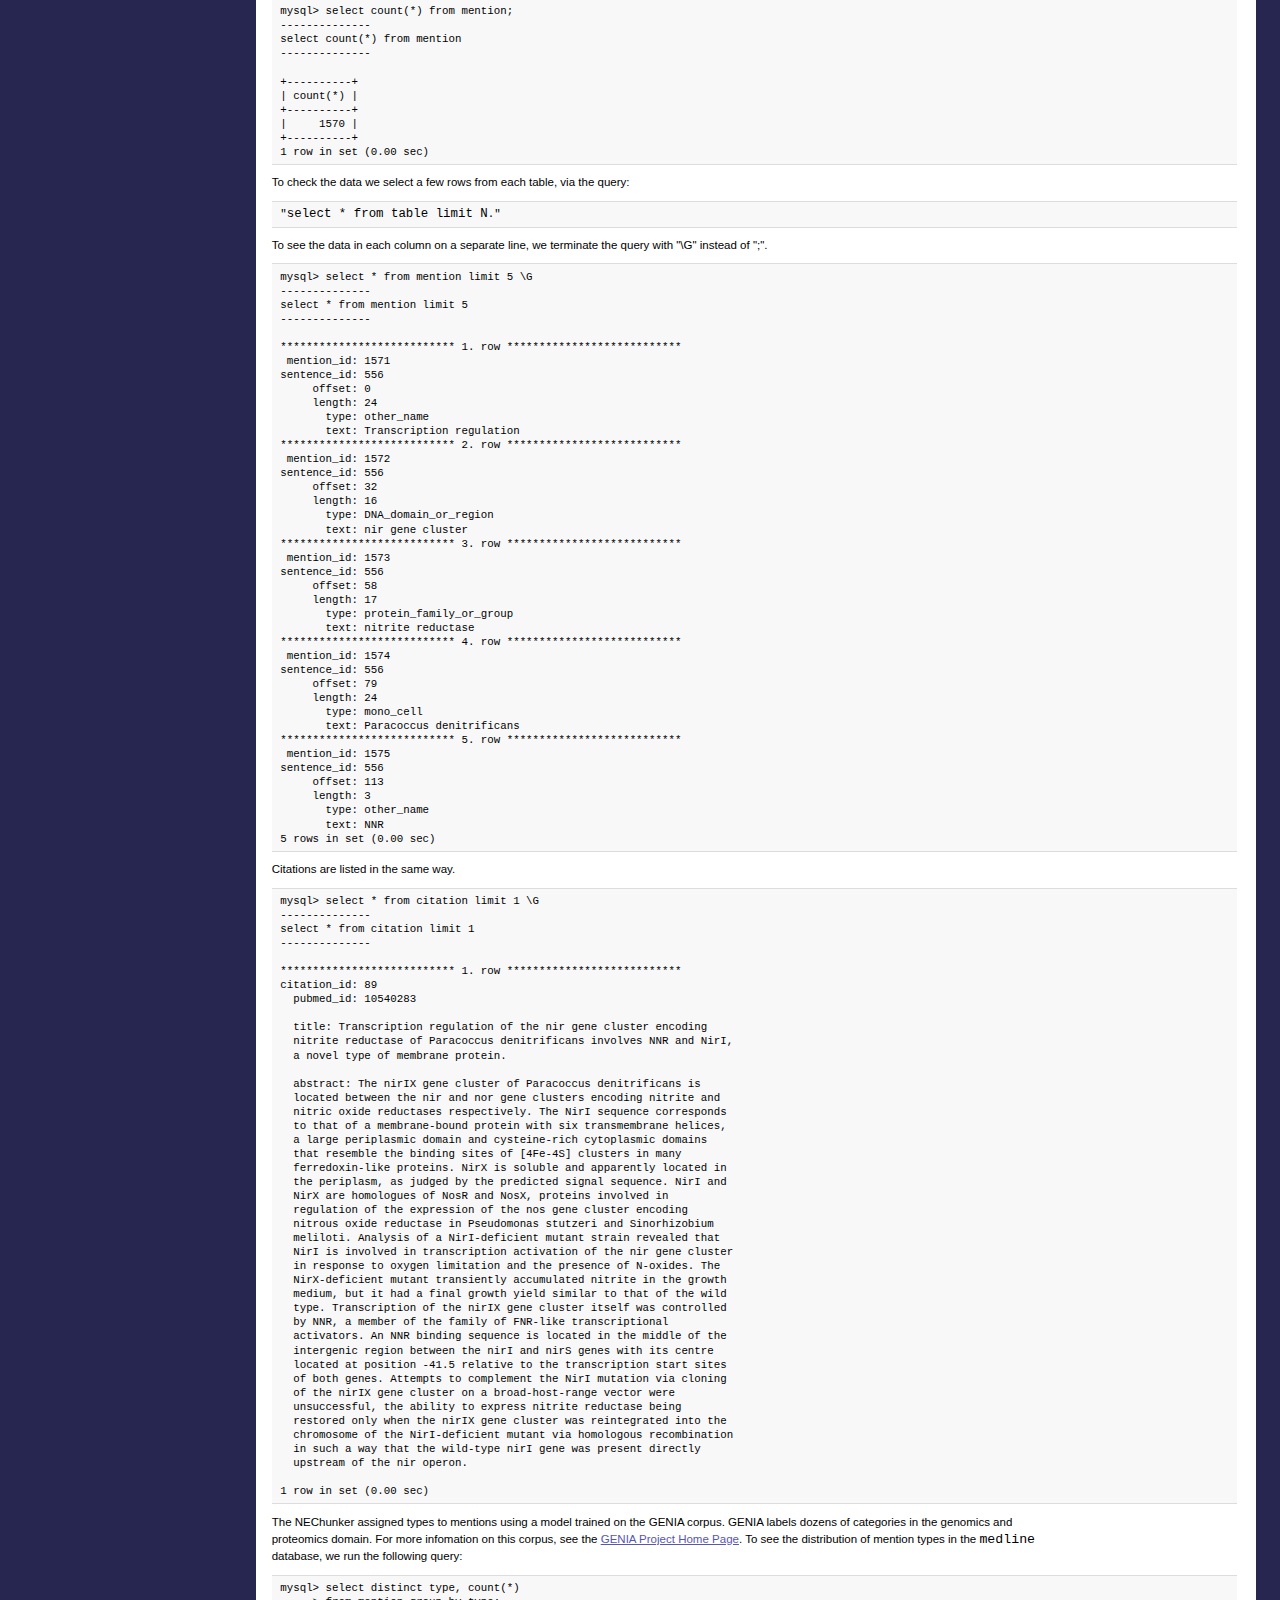
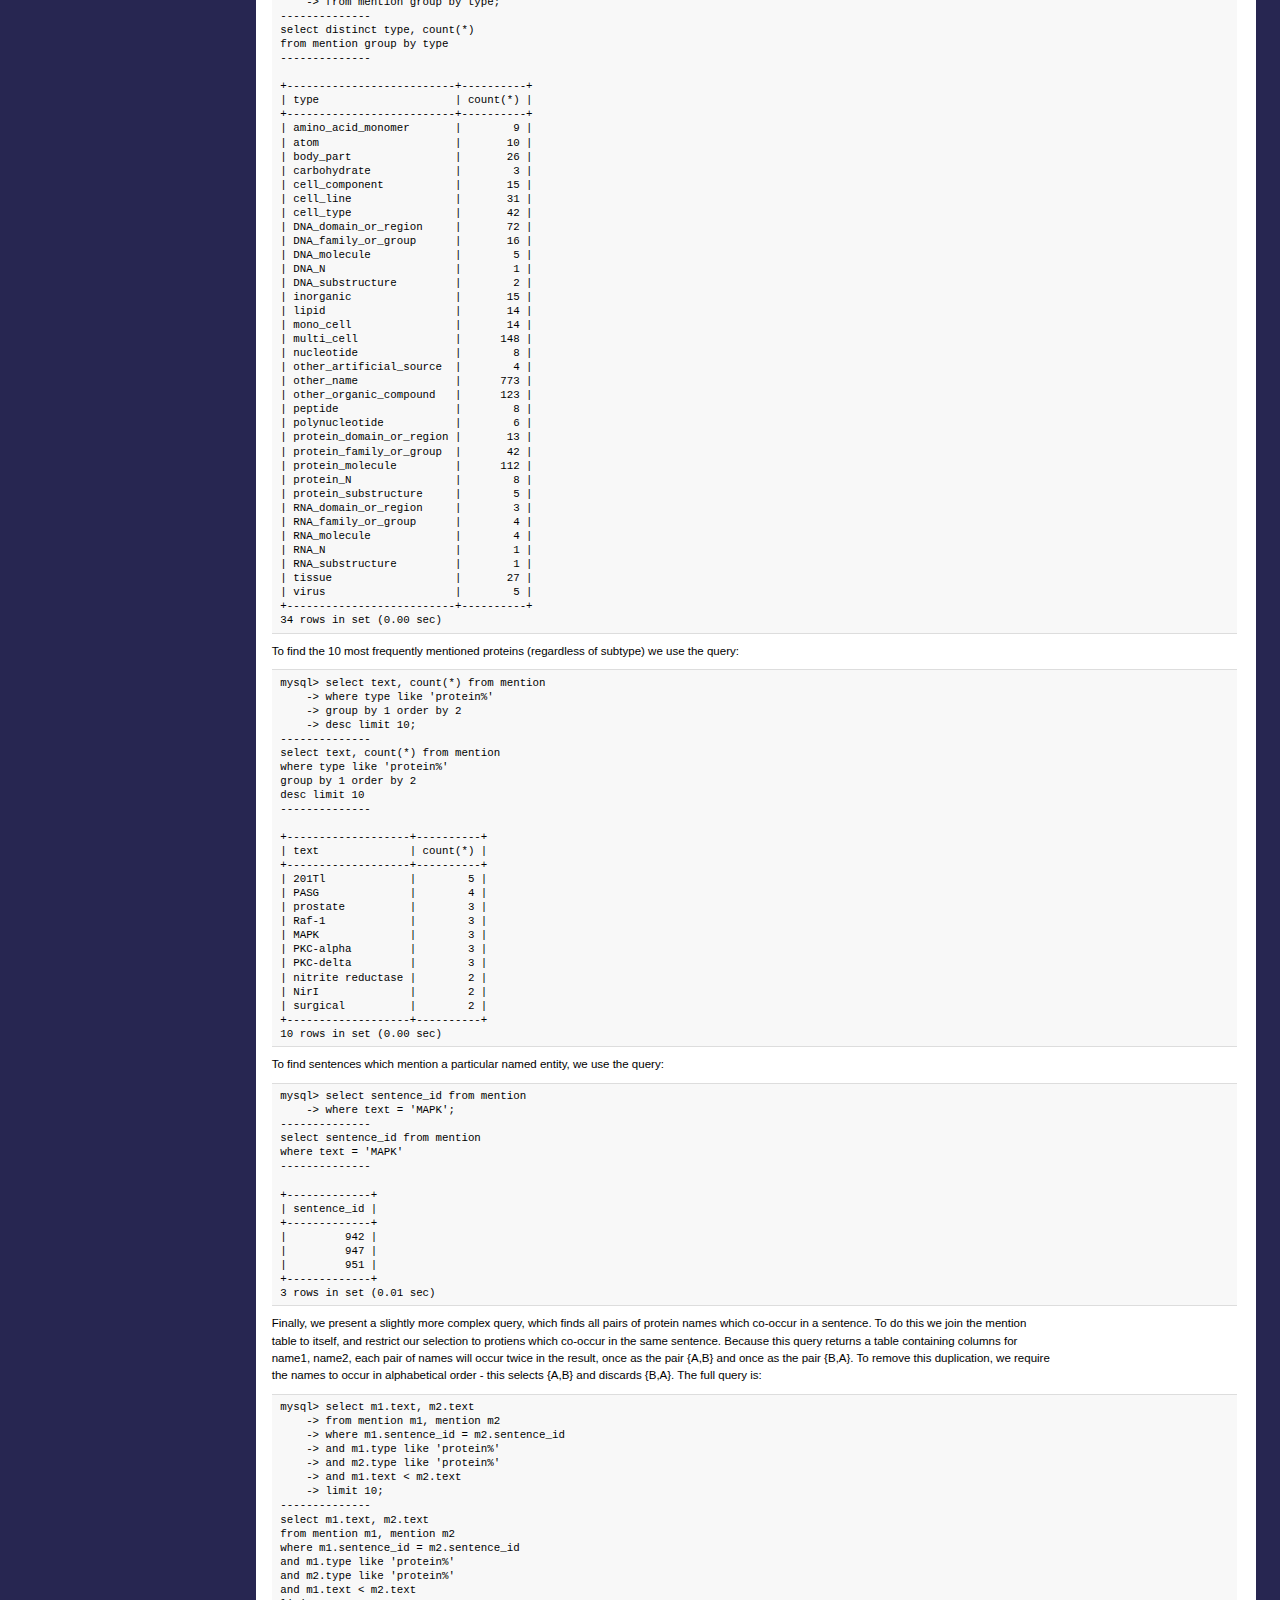
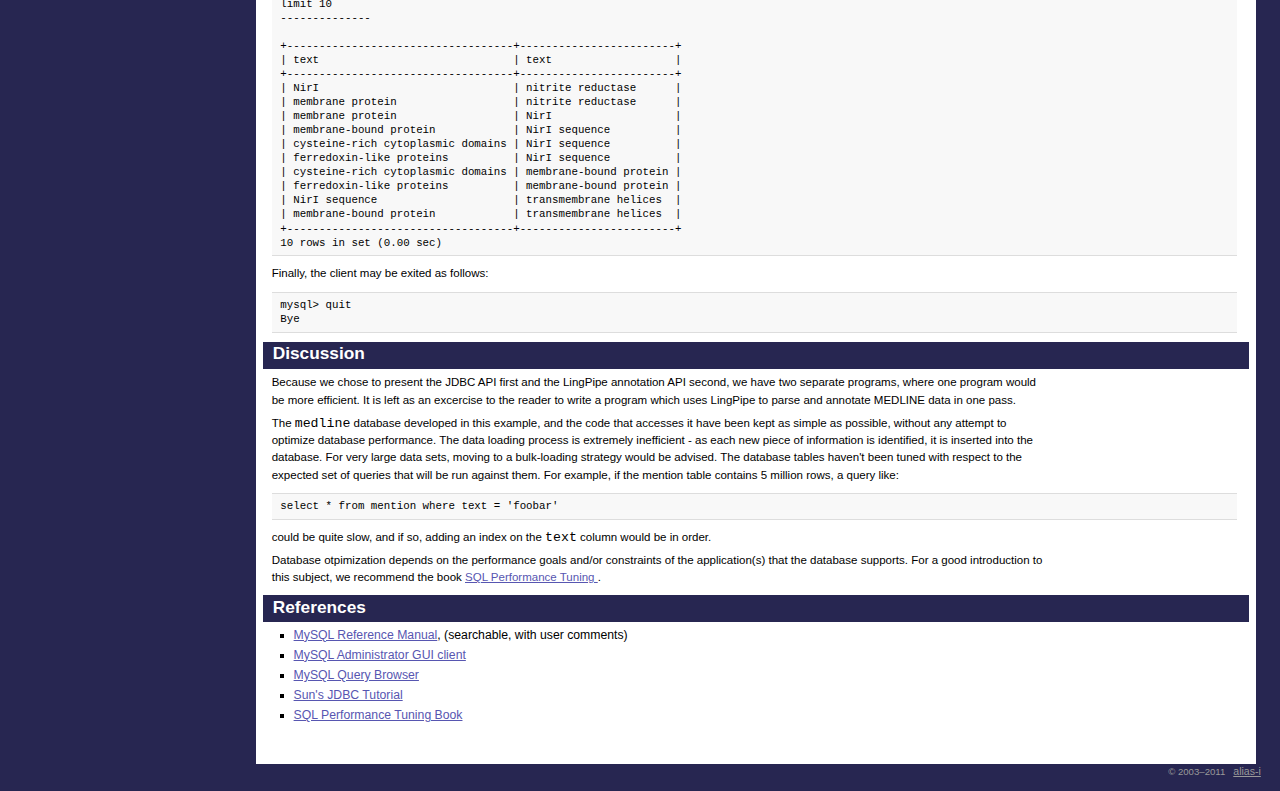
==== commit 1fe9b400: "tweak title" ====
--- a/lingpipe_blog/database_text_mining.html
+++ b/lingpipe_blog/database_text_mining.html
@@ -14,7 +14,7 @@
  
 
 <div id="header">
-<h1 id="product">LingPipe</h1><h1 id="pagetitle">DB Mining Tutorial</h1>
+<h1 id="product">LingPipe</h1><h1 id="pagetitle">DB Database Mining Tutorial</h1>
 <img src="logo-small.gif" style="float:right" alt="alias-i logo"/>
 </a>
 </div><!-- head -->
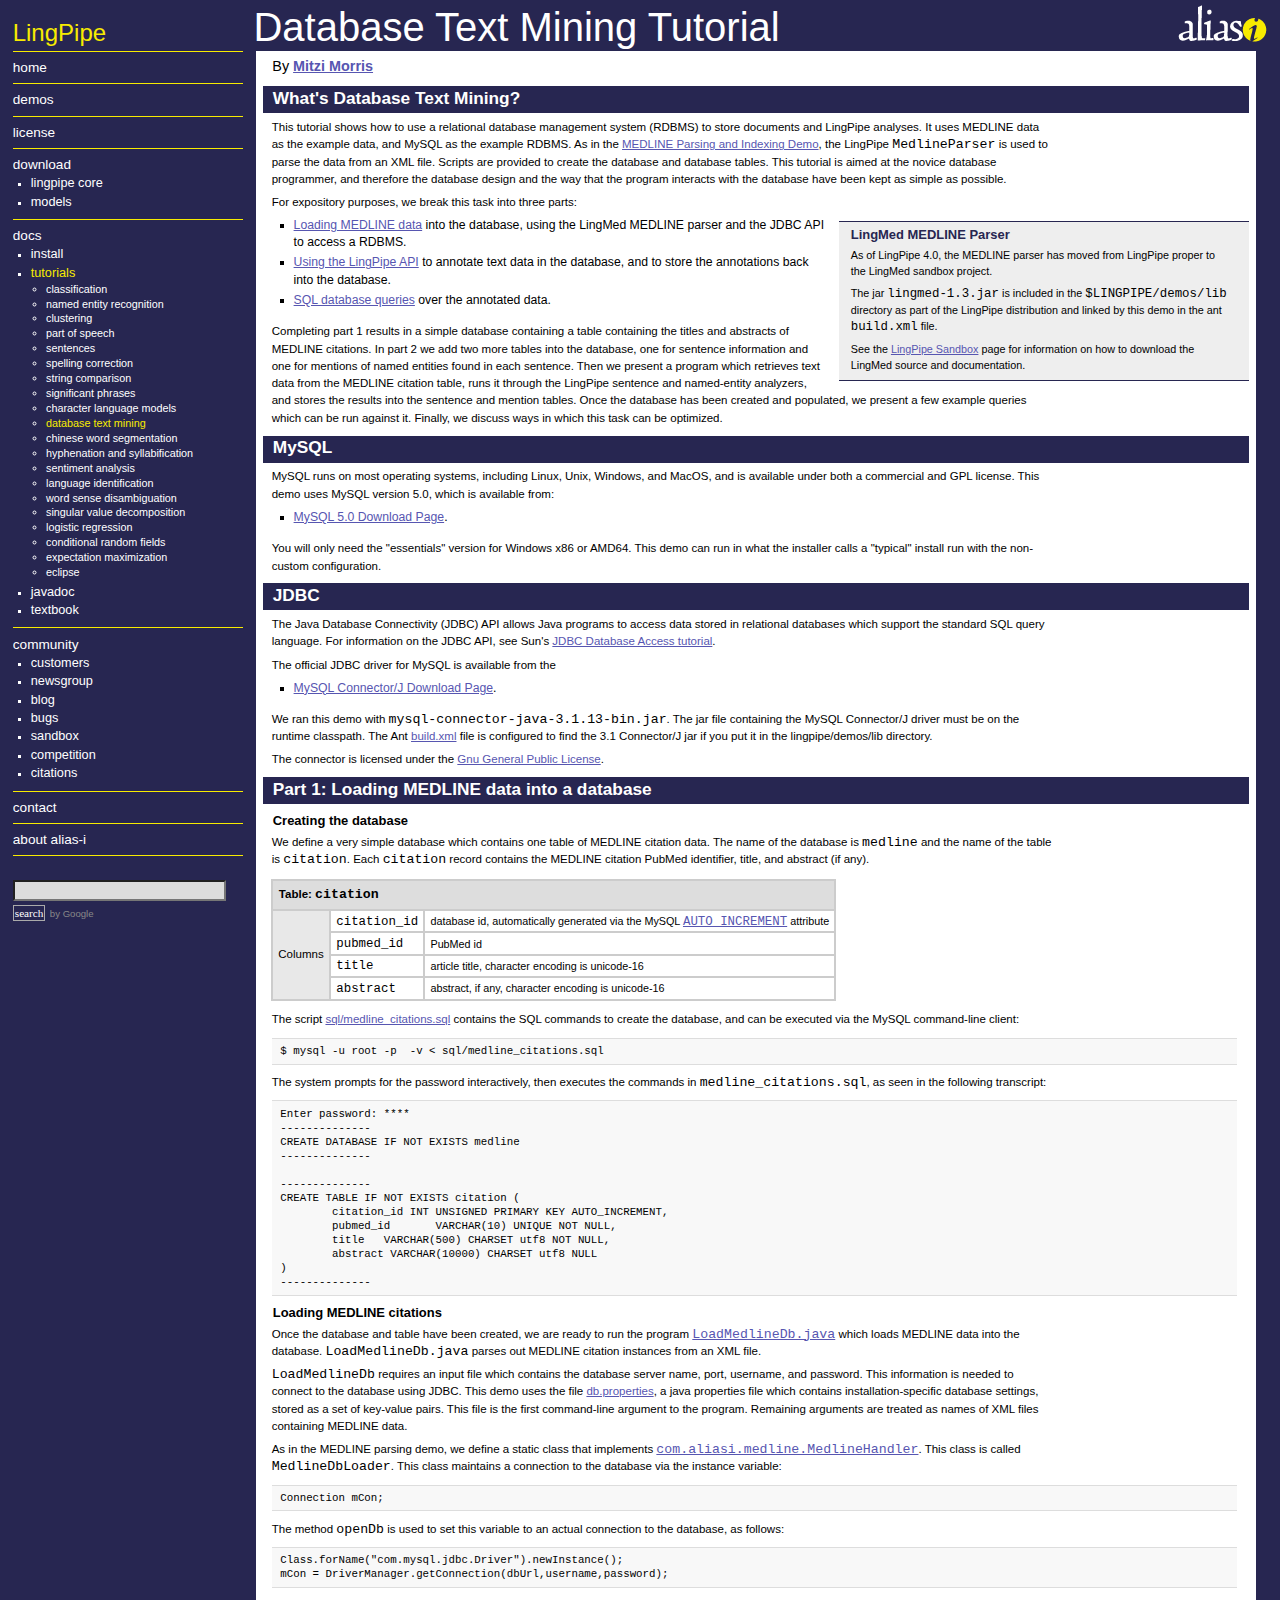
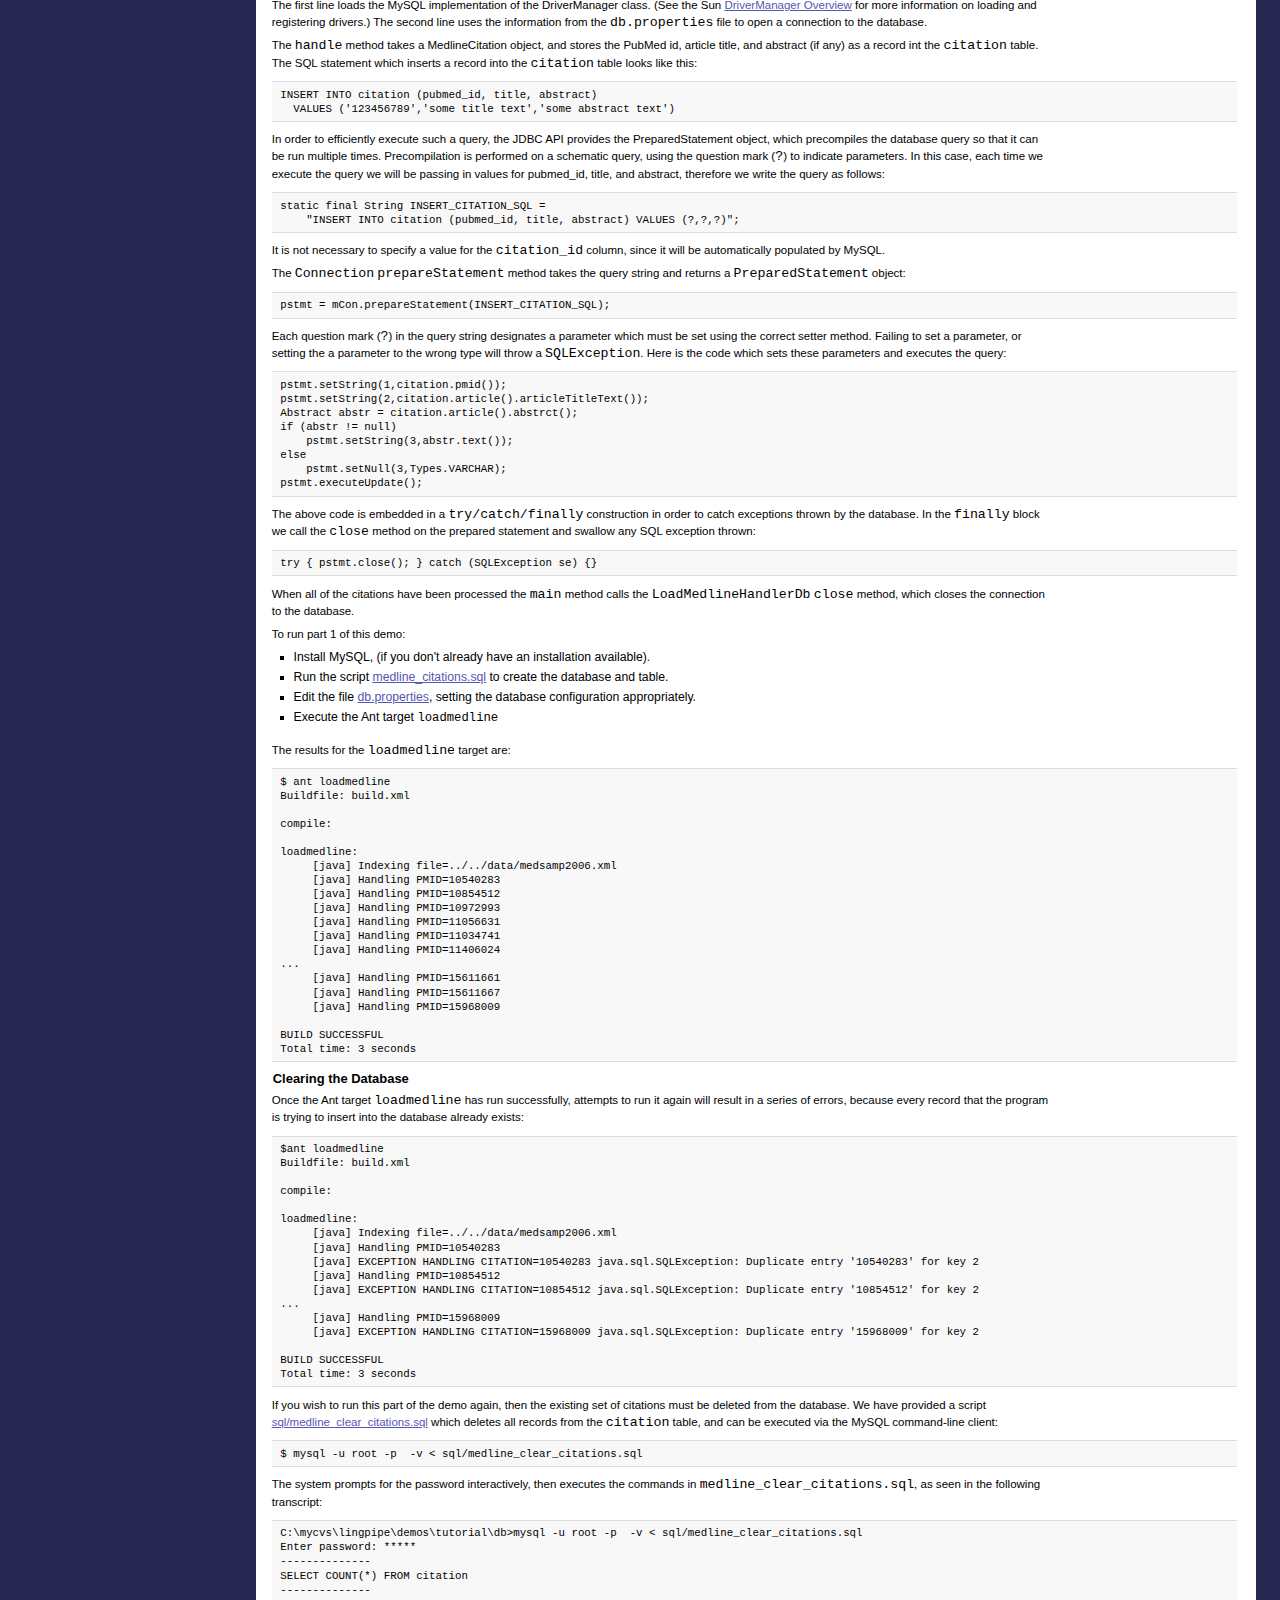
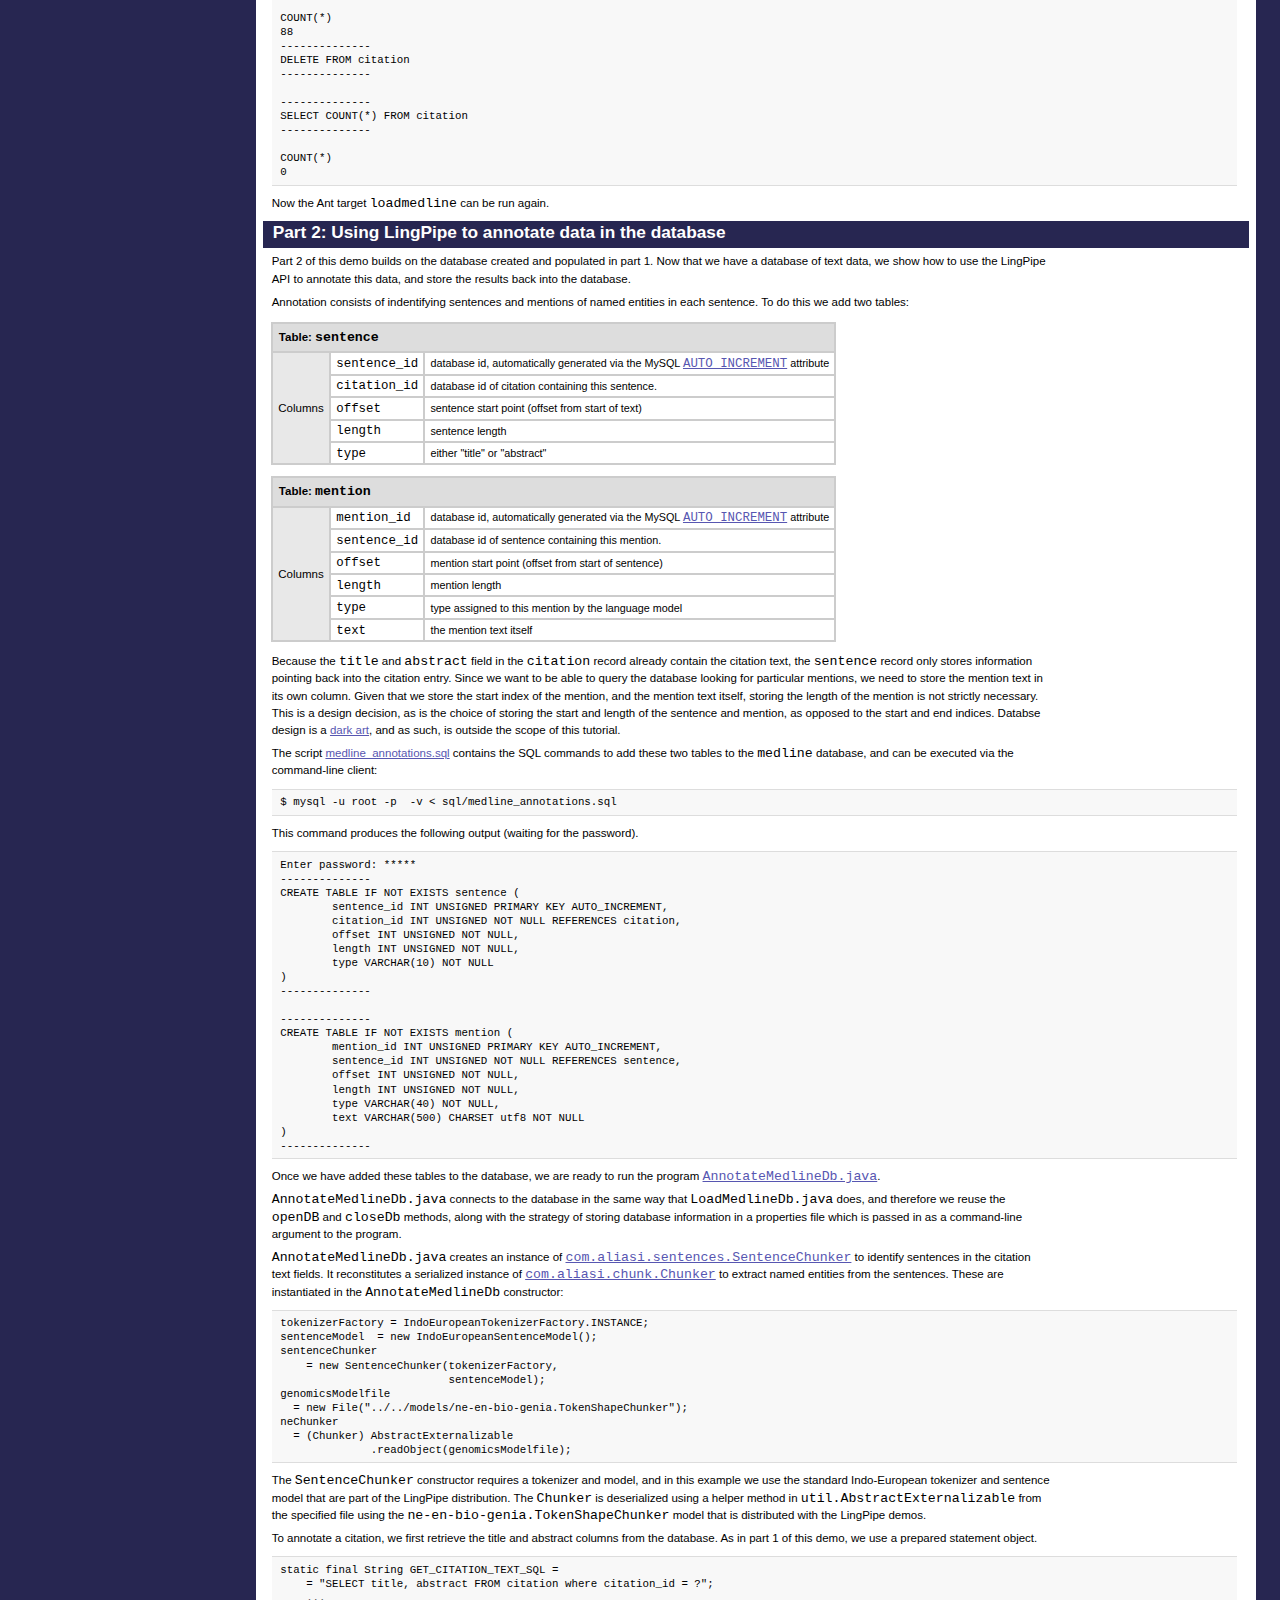
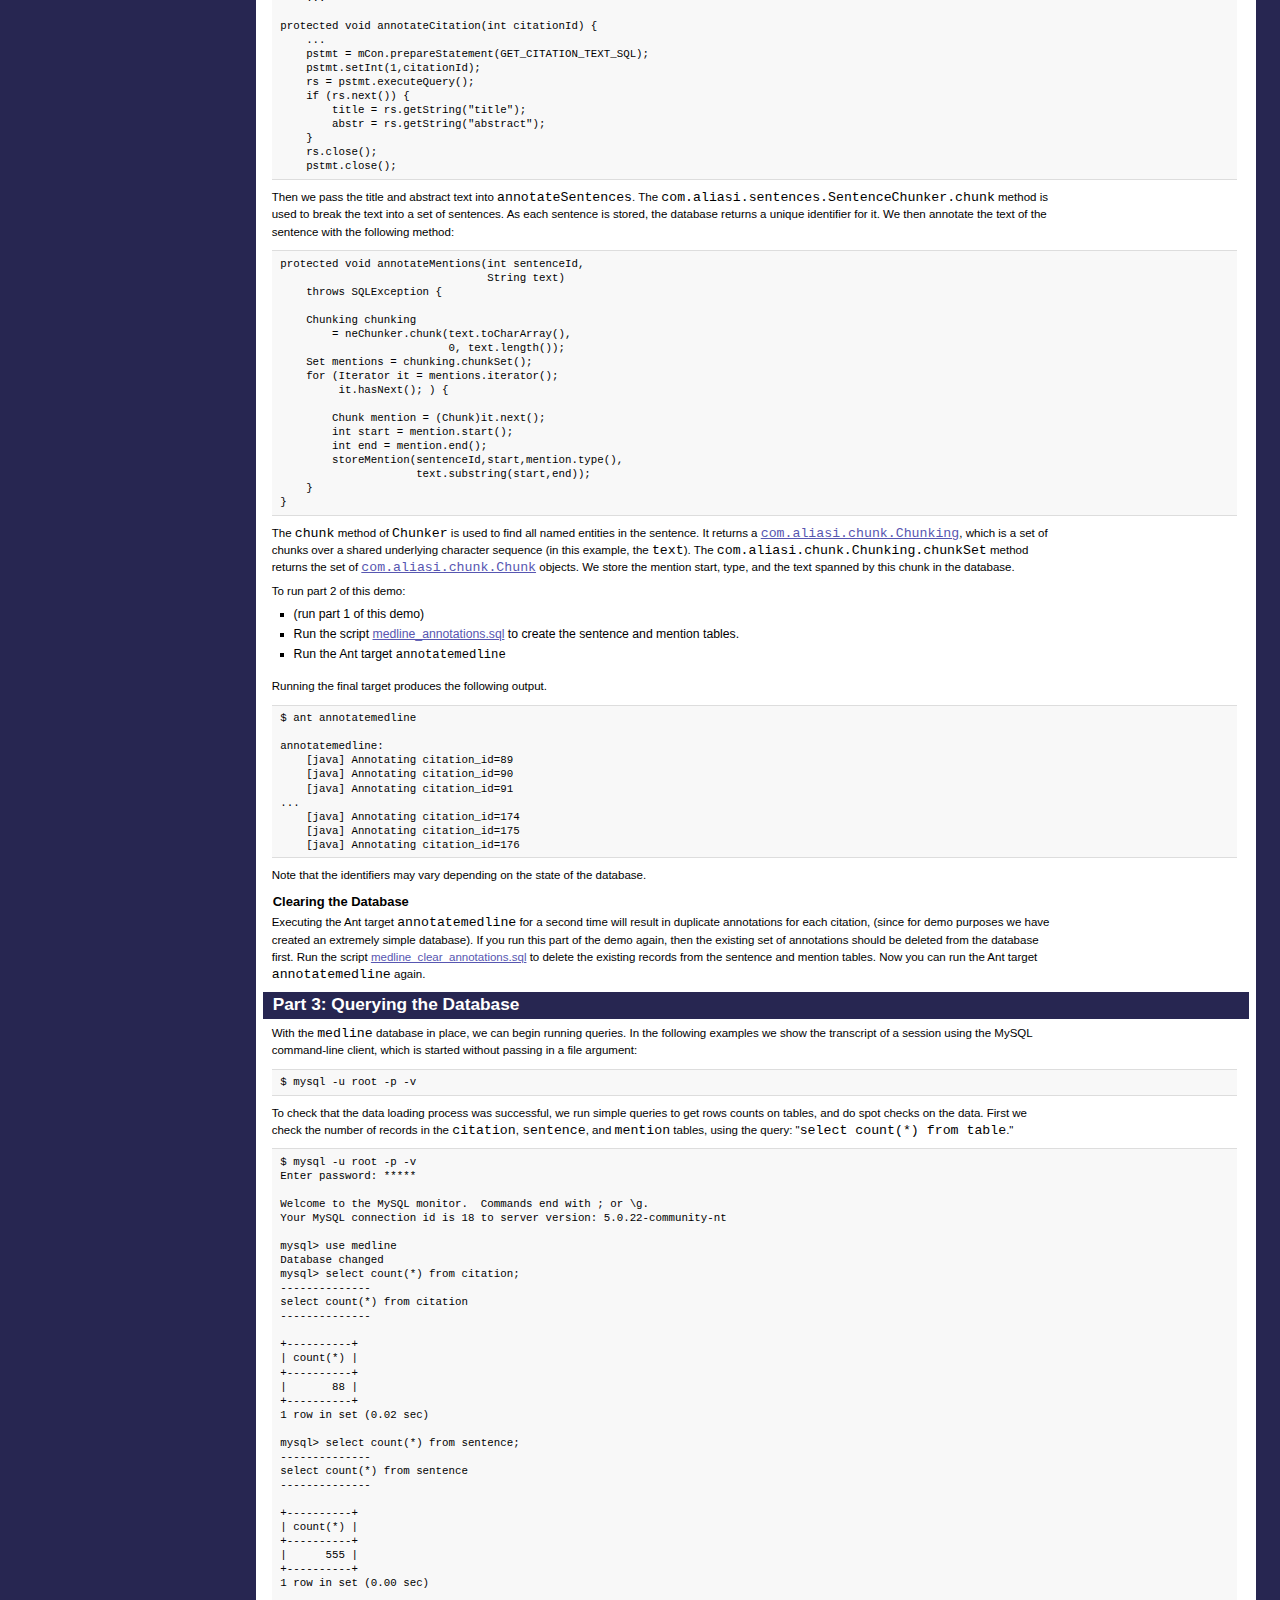
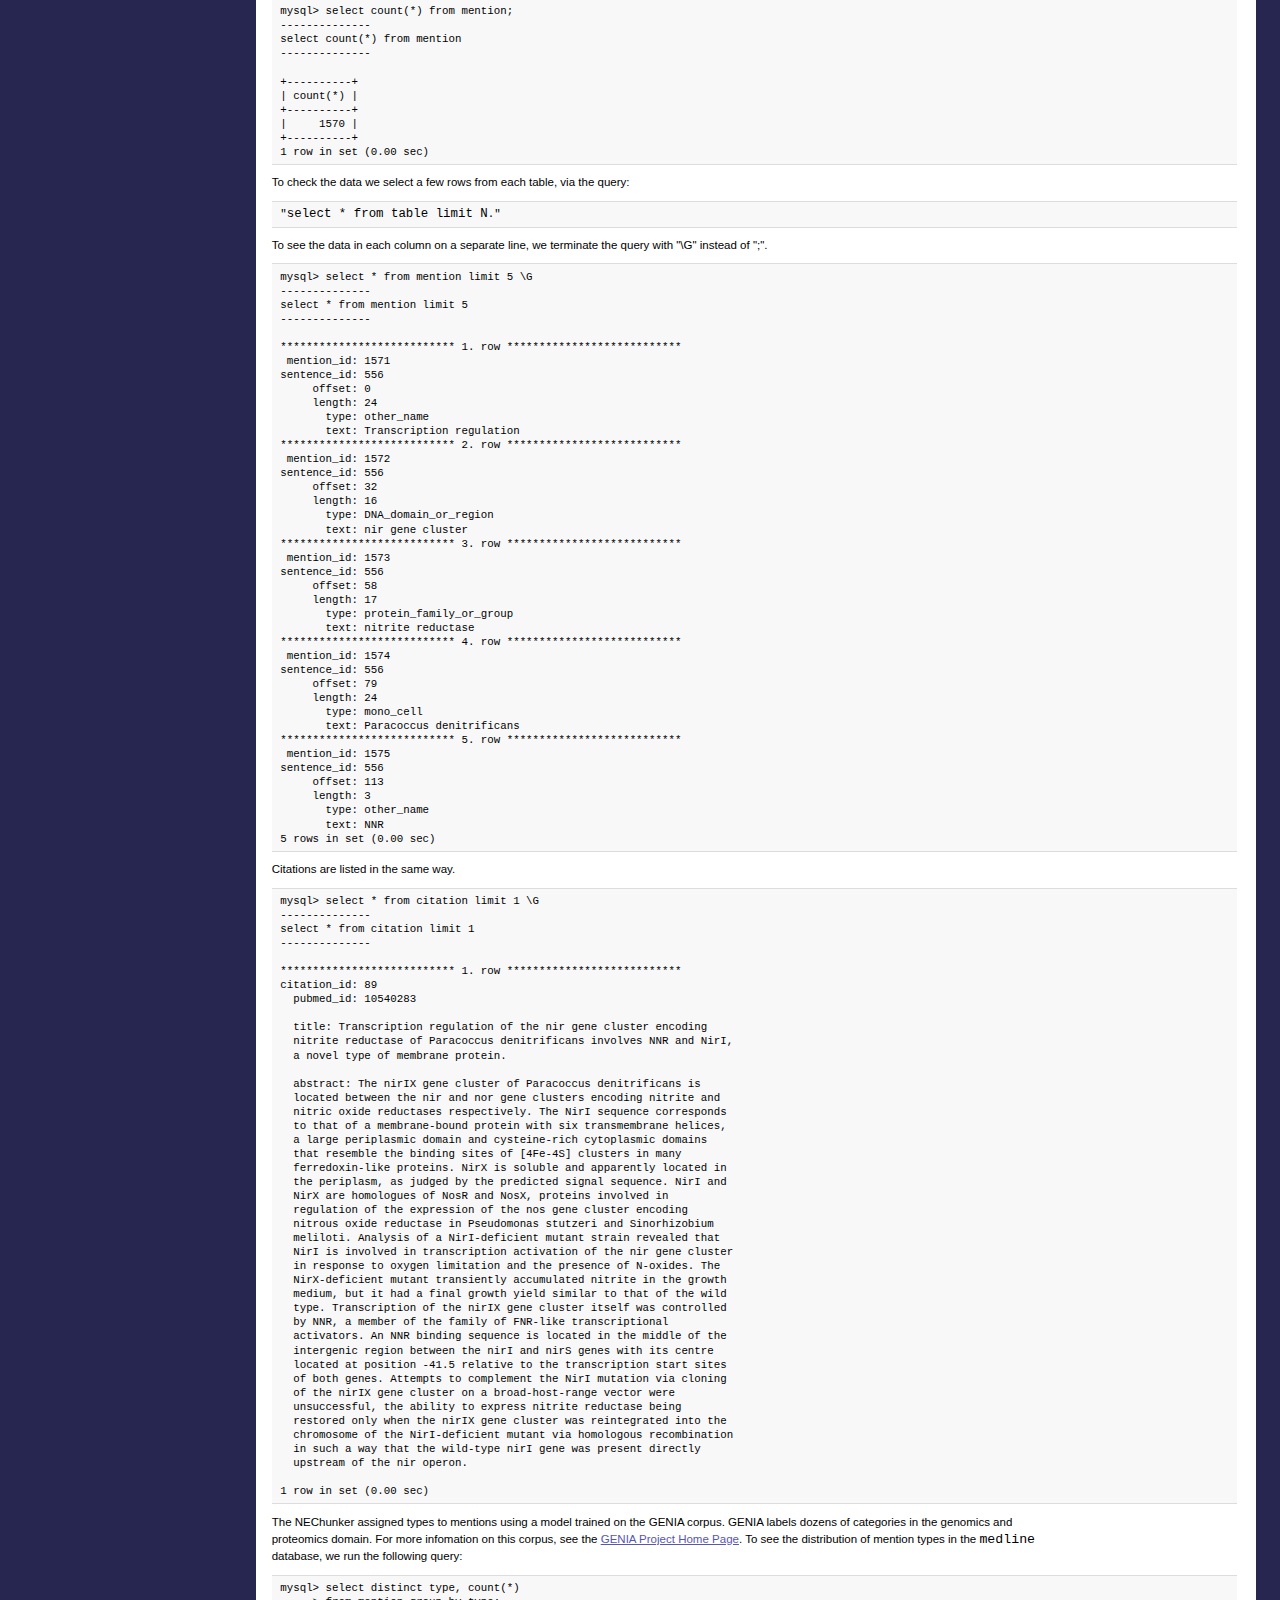
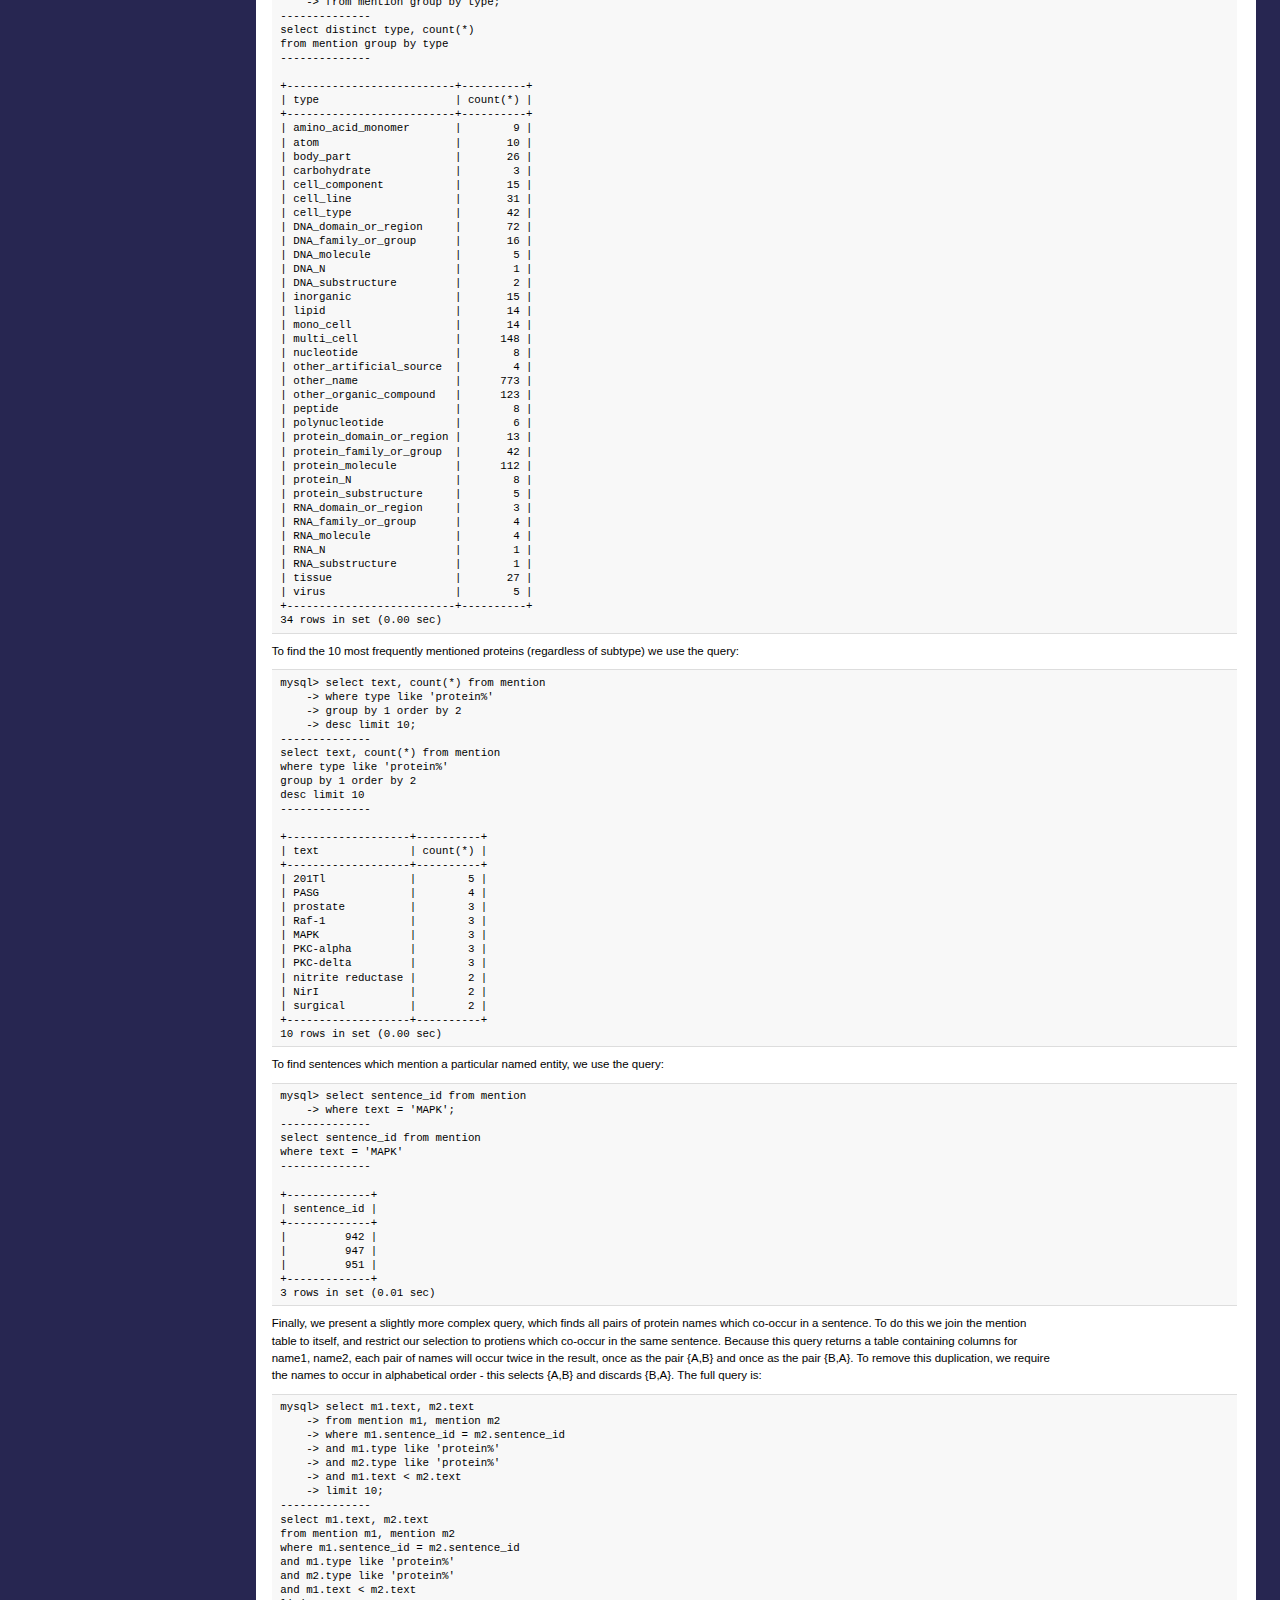
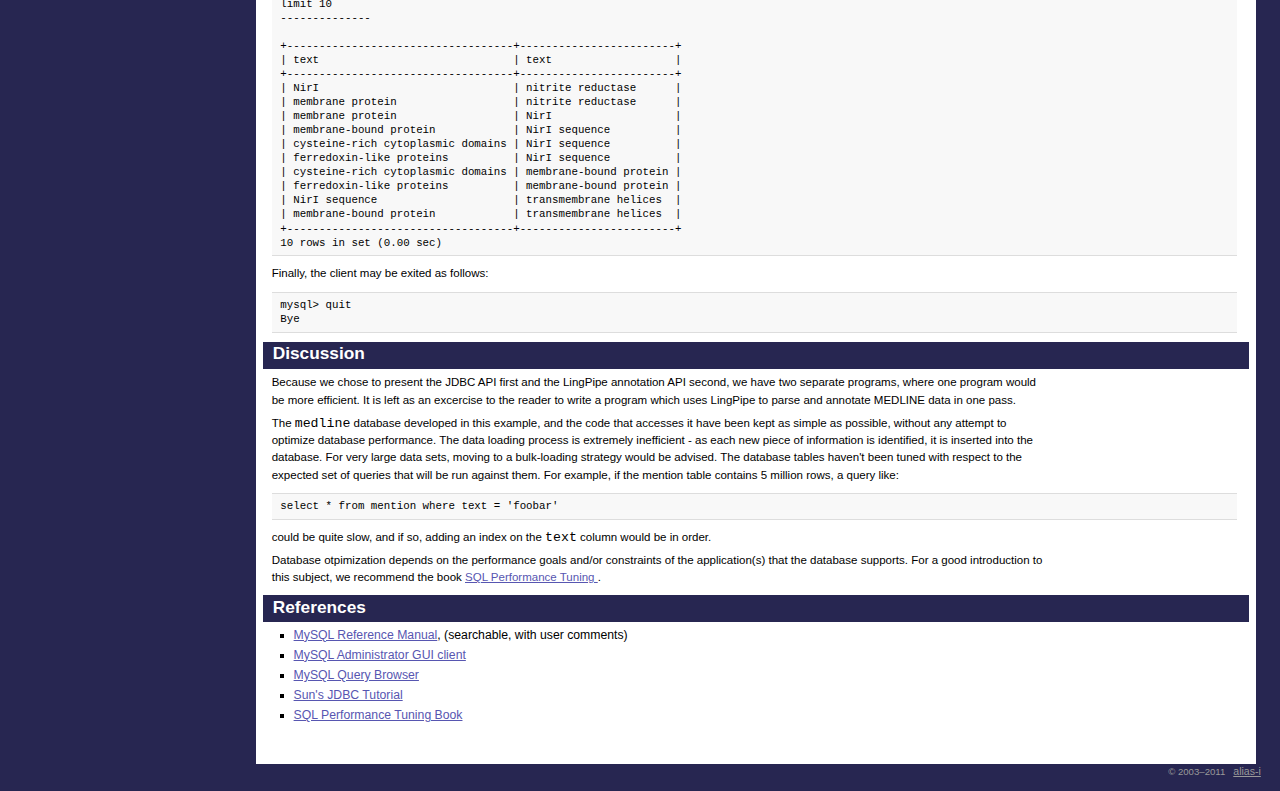
==== commit d757d158: "tweak title" ====
--- a/lingpipe_blog/database_text_mining.html
+++ b/lingpipe_blog/database_text_mining.html
@@ -14,7 +14,7 @@
  
 
 <div id="header">
-<h1 id="product">LingPipe</h1><h1 id="pagetitle">DB Database Mining Tutorial</h1>
+<h1 id="product">LingPipe</h1><h1 id="pagetitle">Database Text Mining Tutorial</h1>
 <img src="logo-small.gif" style="float:right" alt="alias-i logo"/>
 </a>
 </div><!-- head -->
